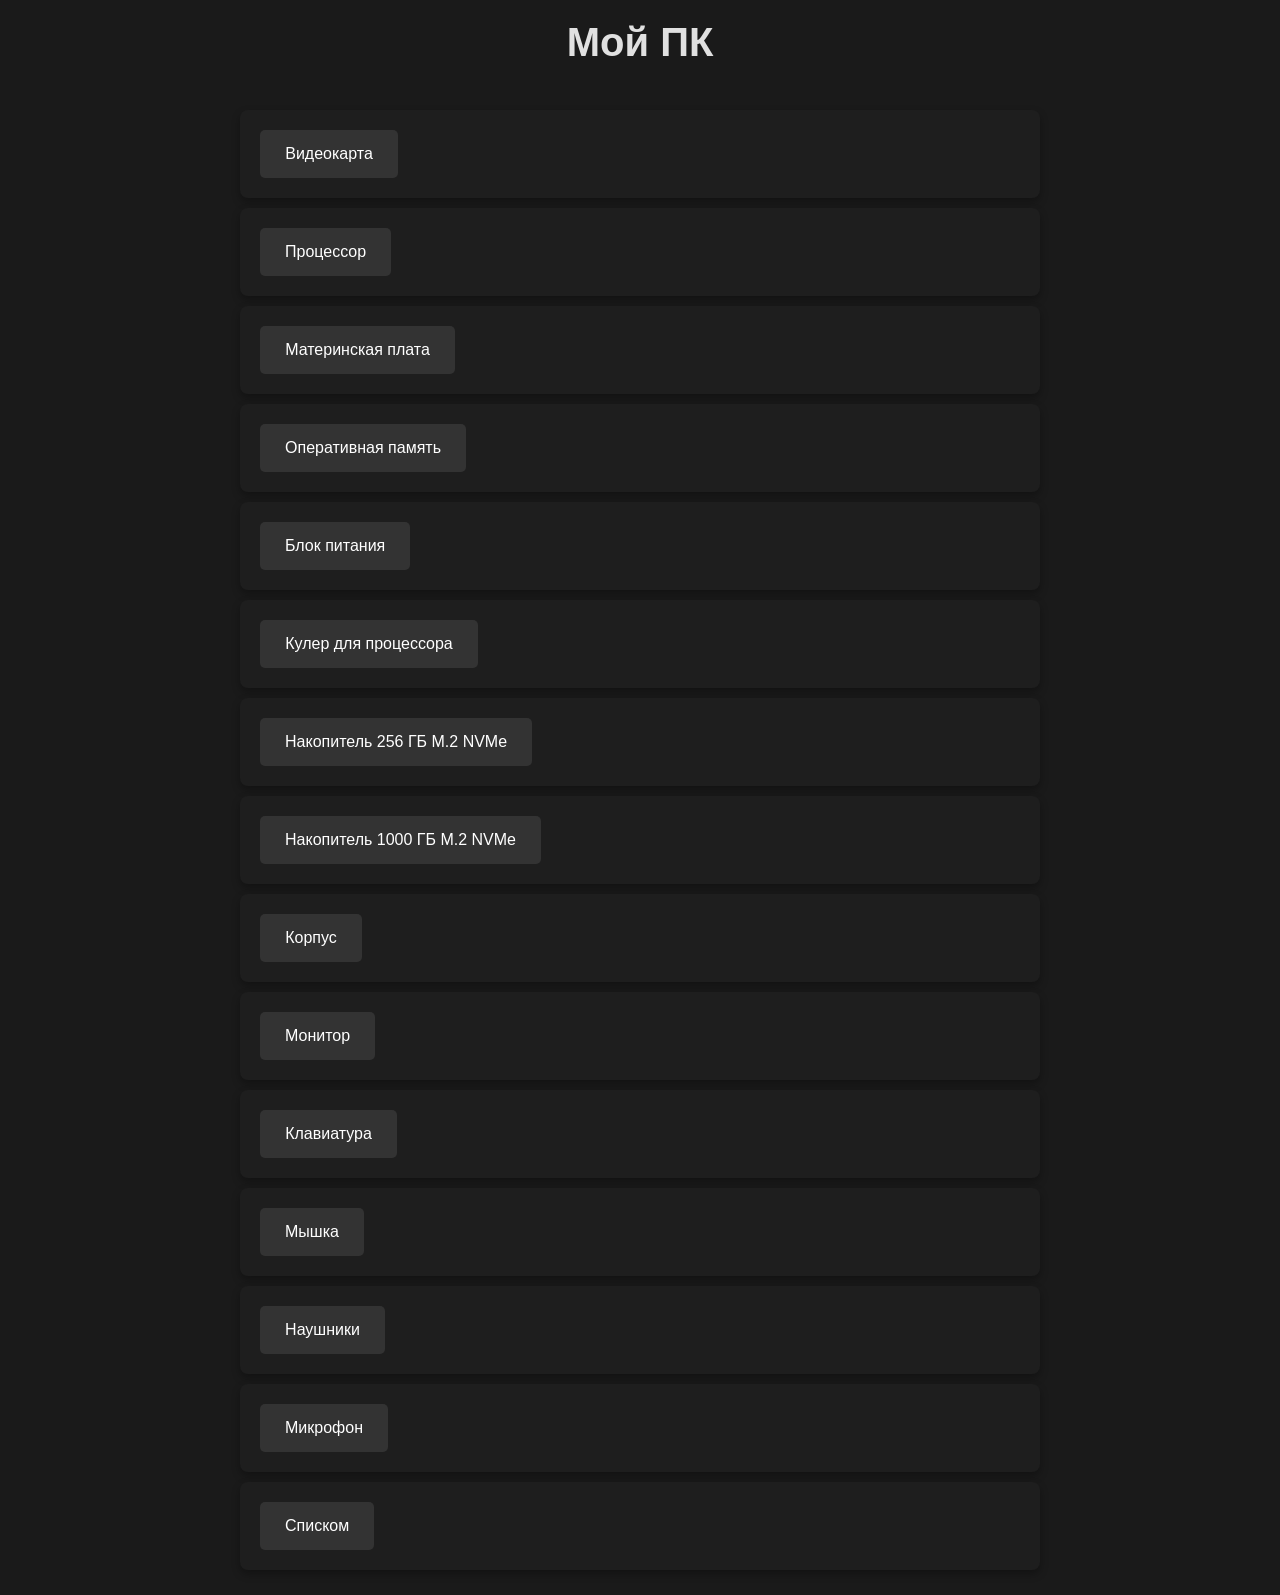
==== pc.html @ 1ee6ac9d "pc.html" ====
<!DOCTYPE html>
<html lang="ru">

<head>
    <meta charset="UTF-8">
    <meta name="viewport" content="width=device-width, initial-scale=1.0">
    <title>Мой ПК</title>
    <link rel="icon" href="img/favicon.ico" type="image/x-icon">
    <style>
        * {
            margin: 0;
            padding: 0;
            box-sizing: border-box;
        }

        body {
            background-color: #1a1a1a;
            ;
            color: #e0e0e0;
            font-family: Arial, sans-serif;
            display: flex;
            justify-content: center;
            align-items: center;
            min-height: 100vh;
            padding: 20px;
        }

        .container {
            display: flex;
            flex-direction: column;
            align-items: center;
            gap: 5px;
            max-width: 800px;
            width: 100%;
        }

        .header {
            text-align: center;
            margin-bottom: 30px;
        }

        h1 {
            font-size: 2.5rem;
            margin-bottom: 10px;
        }

        .card {
            display: flex;
            justify-content: space-between;
            align-items: center;
            width: 100%;
            gap: 30px;
            background-color: #1e1e1e;
            padding: 20px;
            border-radius: 8px;
            box-shadow: 0 4px 8px rgba(0, 0, 0, 0.3);
            /* Убираем overflow: hidden, чтобы спойлер мог отображаться ниже */
        }

        button {
            background-color: #333;
            color: white;
            border: none;
            padding: 15px 25px;
            font-size: 1rem;
            cursor: pointer;
            border-radius: 5px;
            transition: background-color 0.3s;
            white-space: nowrap;
        }

        button:hover {
            background-color: #555;
        }

        img {
            max-width: 100%;
            height: auto;
            border-radius: 8px;
            box-shadow: 0 4px 8px rgba(0, 0, 0, 0.5);
        }

        .spoiler {
            width: 100%;
            overflow: hidden;
            max-height: 0;
            transition: max-height 0.4s ease, padding 0.4s ease;
            padding: 0 20px;
            background-color: #2a2a2a;
            border-radius: 5px;
            margin-top: 0;
            /* Изначально без отступа */
            opacity: 0;
            /* Начинаем с полной прозрачности */
        }

        .spoiler.active {
            /* вместимость спойлера */
            max-height: 600px;
            padding: 20px;
            margin-top: 0px;
            /* Отступ сверху при открытии */
            opacity: 1;
            /* Полностью видимый */
        }

        .spoiler-content {
            line-height: 1.6;
        }

        .spoiler-image {
            max-width: 100%;
            height: auto;
            border-radius: 8px;
            margin: 15px 0;
            display: block;
        }

        .external-link {
            display: inline-block;
            padding: 10px 20px;
            background-color: #444;
            color: white;
            text-decoration: none;
            border-radius: 5px;
            margin-top: 10px;
            transition: background-color 0.3s;
        }

        .external-link:hover {
            background-color: #666;
        }
    </style>
</head>

<body>
    <div class="container">
        <div class="header">
            <h1>Мой ПК</h1>
            <!--  <p>TEXT</p> -->
        </div>

        <!-- 1 карточка -->
        <div class="card">
            <button class="toggle-spoiler" data-target="spoiler1">Видеокарта</button>
        </div>

        <!-- Спойлер для 1 карточки -->
        <div class="spoiler" id="spoiler1">
            <div class="spoiler-content">
                <p><strong>ZOTAC GAMING GeForce RTX 4070 Twin Edge 12 r5 (2t-D40700e10m)</strong></p>
                <img src="img/pc/zotac.jpg" alt="ZOTAC GAMING GeForce RTX 4070 Twin Edge 12 r5 (2t-D40700e10m)" style="max-width: 50%; height: auto; margin: 10px 0; border-radius: 5px;" class="spoiler-image">
                <a href="https://www.zotac.com/ru/product/graphics_card/zotac-gaming-geforce-rtx-4070-twin-edge-0" target="_blank" class="external-link">Ссылка</a>
            </div>
        </div>

        <!-- 2 карточка -->
        <div class="card">
            <button class="toggle-spoiler" data-target="spoiler2">Процессор</button>
        </div>

        <!-- Спойлер для 2 карточки -->
        <div class="spoiler" id="spoiler2">
            <div class="spoiler-content">
                <p><strong>AMD Ryzen5 5600</strong></p>
                <img src="img/pc/amd.jpg" alt="AMD Ryzen5 5600" style="max-width: 30%; height: auto; margin: 10px 0; border-radius: 5px;" class="spoiler-image">
                <a href="https://www.citilink.ru/product/processor-amd-ryzen-5-5600-am4-oem-100-000000927-1970792/" target="_blank" class="external-link">Ссылка</a>
            </div>
        </div>

        <!-- 3 карточка -->
        <div class="card">
            <button class="toggle-spoiler" data-target="spoiler3">Материнская плата</button>
        </div>

        <!-- Спойлер для 3 карточки -->
        <div class="spoiler" id="spoiler3">
            <div class="spoiler-content">
                <p><strong>Gigabyte B550M AORUS ELITE, SocketAM4, AMD B550, mATX, Ret</strong></p>
                <img src="img/pc/mother_board.png" alt="Gigabyte B550M AORUS ELITE" style="max-width: 50%; height: auto; margin: 10px 0; border-radius: 5px;" class="spoiler-image">
                <a href="https://www.gigabyte.com/Motherboard/B550M-AORUS-ELITE-rev-10-11-12" target="_blank" class="external-link">Ссылка</a>
            </div>
        </div>

        <!-- 4 карточка -->
        <div class="card">
            <button class="toggle-spoiler" data-target="spoiler4">Оперативная память</button>
        </div>

        <!-- Спойлер для 4 карточки -->
        <div class="spoiler" id="spoiler4">
            <div class="spoiler-content">
                <p><strong>Kingston Fury Kingston-DDR4-3600 2x16 ГБ (KF436C18BB/16×2)</strong></p>
                <img src="img/pc/kingston.jpg" alt="Kingston Fury Kingston-DDR4-3600" style="max-width: 50%; height: auto; margin: 10px 0; border-radius: 5px;" class="spoiler-image">
                <a href="https://www.citilink.ru/product/operativnaya-pamyat-kingston-fury-beast-black-kf436c18bb-16-ddr4-1x-16-1560752/" target="_blank" class="external-link">Ссылка</a>
            </div>
        </div>

        <!-- 5 карточка -->
        <div class="card">
            <button class="toggle-spoiler" data-target="spoiler5">Блок питания</button>
        </div>

        <!-- Спойлер для 5 карточки -->
        <div class="spoiler" id="spoiler5">
            <div class="spoiler-content">
                <p><strong>MONTECH CENTURY 550 [CENTURY 550]</strong></p>
                <img src="img/pc/power_unit.webp" alt="MONTECH CENTURY 550 [CENTURY 550]" style="max-width: 40%; height: auto; margin: 10px 0; border-radius: 5px;" class="spoiler-image">
                <a href="https://www.dns-shop.ru/product/995d23083bbaed20" target="_blank" class="external-link">Ссылка</a>
            </div>
        </div>

        <!-- 6 карточка -->
        <div class="card">
            <button class="toggle-spoiler" data-target="spoiler6">Кулер для процессора</button>
        </div>

        <!-- Спойлер для 6 карточки -->
        <div class="spoiler" id="spoiler6">
            <div class="spoiler-content">
                <p><strong>DEEPCOOL GAMMAXX 400K [LGA1700] [DP-MCH4-GMX400V2-K]</strong></p>
                <img src="img/pc/cooler.webp" alt="DEEPCOOL GAMMAXX 400K [LGA1700] [DP-MCH4-GMX400V2-K]" style="max-width: 40%; height: auto; margin: 10px 0; border-radius: 5px;" class="spoiler-image">
                <a href="https://www.dns-shop.ru/product/062d3b5b622bed20" target="_blank" class="external-link">Ссылка</a>
            </div>
        </div>

        <!-- 7 карточка -->
        <div class="card">
            <button class="toggle-spoiler" data-target="spoiler7">Накопитель 256 ГБ M.2 NVMe</button>
        </div>

        <!-- Спойлер для 7 карточки -->
        <div class="spoiler" id="spoiler7">
            <div class="spoiler-content">
                <p><strong>256 ГБ M.2 NVMe накопитель Patriot P300 [P300P256GM28]</strong></p>
                <img src="img/pc/NVMe_256.webp" alt="256 ГБ M.2 NVMe накопитель Patriot P300 [P300P256GM28]" style="max-width: 50%; height: auto; margin: 10px 0; border-radius: 5px;" class="spoiler-image">
                <a href="https://www.dns-shop.ru/product/537ef8e45c183332" target="_blank" class="external-link">Ссылка</a>
            </div>
        </div>

        <!-- 8 карточка -->
        <div class="card">
            <button class="toggle-spoiler" data-target="spoiler8">Накопитель 1000 ГБ M.2 NVMe</button>
        </div>

        <!-- Спойлер для 8 карточки -->
        <div class="spoiler" id="spoiler8">
            <div class="spoiler-content">
                <p><strong>1000 ГБ M.2 NVMe накопитель ADATA XPG GAMMIX S11 Pro [AGAMMIXS11P-1TT-C]</strong></p>
                <img src="img/pc/NVMe_1000.webp" alt="1000 ГБ M.2 NVMe накопитель ADATA XPG GAMMIX S11 Pro [AGAMMIXS11P-1TT-C]" style="max-width: 50%; height: auto; margin: 10px 0; border-radius: 5px;" class="spoiler-image">
                <a href="https://www.dns-shop.ru/product/134e19be243b1b80" target="_blank" class="external-link">Ссылка</a>
            </div>
        </div>

        <!-- 9 карточка -->
        <div class="card">
            <button class="toggle-spoiler" data-target="spoiler9">Корпус</button>
        </div>

        <!-- Спойлер для 9 карточки -->
        <div class="spoiler" id="spoiler9">
            <div class="spoiler-content">
                <p><strong>PowerCase Mistral Micro D3B ARGB V2 [CMMDB-A3-V2] черный</strong></p>
                <img src="img/pc/corpus.webp" alt="PowerCase Mistral Micro D3B ARGB V2 [CMMDB-A3-V2] черный" style="max-width: 40%; height: auto; margin: 10px 0; border-radius: 5px;" class="spoiler-image">
                <a href="https://www.dns-shop.ru/product/7e2fcf84847e8a40/" target="_blank" class="external-link">Ссылка</a>
            </div>
        </div>

        <!-- 10 карточка -->
        <div class="card">
            <button class="toggle-spoiler" data-target="spoiler10">Монитор</button>
        </div>

        <!-- Спойлер для 10 карточки -->
        <div class="spoiler" id="spoiler10">
            <div class="spoiler-content">
                <p><strong>FYHXele 24" Монитор FY24FMC-W, белый</strong></p>
                <img src="img/pc/monik.webp" alt="FYHXele 24' Монитор FY24FMC-W, белый" style="max-width: 40%; height: auto; margin: 10px 0; border-radius: 5px;" class="spoiler-image">
                <a href="https://ozon.ru/t/1WHfvVa" target="_blank" class="external-link">Ссылка</a>
            </div>
        </div>

        <!-- 11 карточка -->
        <div class="card">
            <button class="toggle-spoiler" data-target="spoiler11">Клавиатура</button>
        </div>

        <!-- Спойлер для 11 карточки -->
        <div class="spoiler" id="spoiler11">
            <div class="spoiler-content">
                <p><strong>Redragon Caraxes Pro(60%)</strong></p>
                <img src="img/pc/klava.webp" alt="Redragon Caraxes Pro(60%)" style="max-width: 70%; height: auto; margin: 10px 0; border-radius: 5px;" class="spoiler-image">
                <a href="https://redragon.ru/catalog/keyboards/10686?ysclid=mbj3zofi4n479313654" target="_blank" class="external-link">Ссылка</a>
            </div>
        </div>

        <!-- 12 карточка -->
        <div class="card">
            <button class="toggle-spoiler" data-target="spoiler12">Мышка</button>
        </div>

        <!-- Спойлер для 12 карточки -->
        <div class="spoiler" id="spoiler12">
            <div class="spoiler-content">
                <p><strong>DELUX M800DC(PAW3370)</strong></p>
                <img src="img/pc/mouse.png" alt="DELUX M800DC(PAW3370)" style="max-width: 40%; height: auto; margin: 10px 0; border-radius: 5px;" class="spoiler-image">
                <a href="https://www.deluxworld.com/en-pro-detail-M800pro.html" target="_blank" class="external-link">Ссылка</a>
            </div>
        </div>

        <!-- 13 карточка -->
        <div class="card">
            <button class="toggle-spoiler" data-target="spoiler13">Наушники</button>
        </div>

        <!-- Спойлер для 13 карточки -->
        <div class="spoiler" id="spoiler13">
            <div class="spoiler-content">
                <p><strong>Razer Barracuda X</strong></p>
                <p>Наушники беспроводные, со съемным микрофоном, Bluetooth, Радиоканал, 3.5 мм, USB Type-C, черный</p>
                <img src="img/pc/headphones.jpg" alt="Razer Barracuda X" style="max-width: 50%; height: auto; margin: 10px 0; border-radius: 5px;" class="spoiler-image">
                <a href="https://www.razer.ru/product/gameaudio/razer-barracuda-x?sku=RZ04-04430100-R3M1" target="_blank" class="external-link">Ссылка</a>
            </div>
        </div>

        <!-- 14 карточка -->
        <div class="card">
            <button class="toggle-spoiler" data-target="spoiler14">Микрофон</button>
        </div>

        <!-- Спойлер для 14 карточки -->
        <div class="spoiler" id="spoiler14">
            <div class="spoiler-content">
                <p><strong>FIFINE AmpliGame A6V</strong></p>
                <p>Конденсаторный RGB USB-микрофон</p>
                <img src="img/pc/Microphone.jpg" alt="FIFINE AmpliGame A6V" style="max-width: 40%; height: auto; margin: 10px 0; border-radius: 5px;" class="spoiler-image">
                <a href="https://fifinemicrophone.com/products/fifine-ampligame-a6v-usb-microphone" target="_blank" class="external-link">Ссылка</a>
            </div>
        </div>

        <!-- 15 карточка -->
        <div class="card">
            <button class="toggle-spoiler" data-target="spoiler15">Списком</button>
        </div>

        <!-- Спойлер для 15 карточки -->
        <div class="spoiler" id="spoiler15">
            <div class="spoiler-content">
                <p><strong>Видеокарта</strong> <a href="https://www.zotac.com/ru/product/graphics_card/zotac-gaming-geforce-rtx-4070-twin-edge-0" target="_blank" rel="noopenererferrer" style="color: #4CAF50; text-decoration: underline;">ZOTAC GAMING GeForce RTX 4070 Twin Edge</a></p>
                <p><strong>Процессор</strong> <a href="https://www.citilink.ru/product/processor-amd-ryzen-5-5600-am4-oem-100-000000927-1970792/" target="_blank" rel="noopenererferrer" style="color: #4CAF50; text-decoration: underline;">AMD Ryzen5 5600</a></p>
                <p><strong>Материнская плата</strong> <a href="https://www.gigabyte.com/Motherboard/B550M-AORUS-ELITE-rev-10-11-12" target="_blank" rel="noopenererferrer" style="color: #4CAF50; text-decoration: underline;">Gigabyte B550M AORUS ELITE</a></p>
                <p><strong>Оперативная память</strong> <a href="https://www.citilink.ru/product/operativnaya-pamyat-kingston-fury-beast-black-kf436c18bb-16-ddr4-1x-16-1560752/" target="_blank" rel="noopenererferrer" style="color: #4CAF50; text-decoration: underline;">Kingston Fury DDR4-3600 2x16 ГБ</a></p>
                <p><strong>Блок питания</strong> <a href="https://www.dns-shop.ru/product/995d23083bbaed20" target="_blank" rel="noopenererferrer" style="color: #4CAF50; text-decoration: underline;">MONTECH CENTURY 550</a></p>
                <p><strong>Кулер для процессора</strong> <a href="https://www.dns-shop.ru/product/062d3b5b622bed20" target="_blank" rel="noopenererferrer" style="color: #4CAF50; text-decoration: underline;">DEEPCOOL GAMMAXX 400K</a></p>
                <p><strong>Накопитель 1</strong> <a href="https://www.dns-shop.ru/product/537ef8e45c183332" target="_blank" rel="noopenererferrer" style="color: #4CAF50; text-decoration: underline;">256 ГБ M.2 NVMe накопитель Patriot P300</a></p>
                <p><strong>Накопитель 2</strong> <a href="https://www.dns-shop.ru/product/134e19be243b1b80" target="_blank" rel="noopenererferrer" style="color: #4CAF50; text-decoration: underline;">1000 ГБ M.2 NVMe накопитель ADATA XPG GAMMIX S11 Pro</a></p>
                <p><strong>Накопитель 3</strong> <a href="https://market.yandex.ru/card/nakopitel-ssd-western-digital-green-1-tb-25-sata-6-gbits/4362587415?showOriginalKmEmptyOffer=1&ogV=-12" target="_blank" rel="noopenererferrer" style="color: #4CAF50; text-decoration: underline;">SSD Western Digital Green 1 Тб 2.5" SATA 6 Гбит/с</a></p>
                <p><strong>Накопитель 4</strong> <a href="https://www.dns-shop.ru/product/c9fb736ee65bed20/" target="_blank" rel="noopenererferrer" style="color: #4CAF50; text-decoration: underline;">1 ТБ Жесткий диск WD Blue</a></p>
                <p><strong>Корпус</strong> <a href="PowerCase Mistral Micro D3B ARGB V2 [CMMDB-A3-V2] черный" target="_blank" rel="noopenererferrer" style="color: #4CAF50; text-decoration: underline;">PowerCase Mistral Micro D3B ARGB V2</a></p>
                <p><strong>Монитор</strong> <a href="https://ozon.ru/t/1WHfvVa" target="_blank" rel="noopenererferrer" style="color: #4CAF50; text-decoration: underline;">FYHXele 24"</a></p>
                <p><strong>Клавиатура</strong> <a href="https://redragon.ru/catalog/keyboards/10686?ysclid=mbj3zofi4n479313654" target="_blank" rel="noopenererferrer" style="color: #4CAF50; text-decoration: underline;">Redragon Caraxes Pro(60%)</a></p>
                <p><strong>Мышка</strong> <a href="https://www.deluxworld.com/en-pro-detail-M800pro.html" target="_blank" rel="noopenererferrer" style="color: #4CAF50; text-decoration: underline;">DELUX M800DC(PAW3370)</a></p>
                <p><strong>Наушники</strong> <a href="https://www.razer.ru/product/gameaudio/razer-barracuda-x?sku=RZ04-04430100-R3M1" target="_blank" rel="noopenererferrer" style="color: #4CAF50; text-decoration: underline;">Razer Barracuda X</a></p>
                <p><strong>Микрофон</strong> <a href="https://fifinemicrophone.com/products/fifine-ampligame-a6v-usb-microphone" target="_blank" rel="noopenererferrer" style="color: #4CAF50; text-decoration: underline;">FIFINE AmpliGame A6V</a></p>
            </div>
        </div>

        <!--
        !-- # карточка --
        <div class="card">
            <button class="toggle-spoiler" data-target="spoiler#">text</button>
        </div>

        !-- Спойлер для # карточки --
        <div class="spoiler" id="spoiler#">
            <div class="spoiler-content">
                <p><strong>text</strong></p>
                <img src="scr" alt="text"
                    style="max-width: 50%; height: auto; margin: 10px 0; border-radius: 5px;" class="spoiler-image">
                <a href="link" target="_blank"
                    class="external-link">Ссылка</a>
            </div>
        </div>
-->

    </div>

    <script>
        document.querySelectorAll('.toggle-spoiler').forEach(button => {
            // Сохраняем исходный текст кнопки при загрузке страницы
            const originalText = button.textContent;
            const initialWidth = button.offsetWidth + 'px';
            button.style.width = initialWidth;
            button.setAttribute('data-original-text', originalText);
        });

        document.querySelectorAll('.toggle-spoiler').forEach(button => {
            button.addEventListener('click', function () {
                const targetId = this.dataset.target;
                const spoiler = document.getElementById(targetId);
                const isActive = spoiler.classList.contains('active');

                // Сначала скрываем все спойлеры и восстанавливаем тексты всех кнопок
                document.querySelectorAll('.spoiler').forEach(s => {
                    s.classList.remove('active');
                });

                document.querySelectorAll('.toggle-spoiler').forEach(btn => {
                    const originalText = btn.getAttribute('data-original-text');
                    btn.textContent = originalText;
                });

                // Теперь открываем нужный спойлер и меняем текст текущей кнопки
                if (!isActive) {
                    spoiler.classList.add('active');
                    this.textContent = 'Скрыть';
                }
            });
        });
    </script>
</body>

</html>
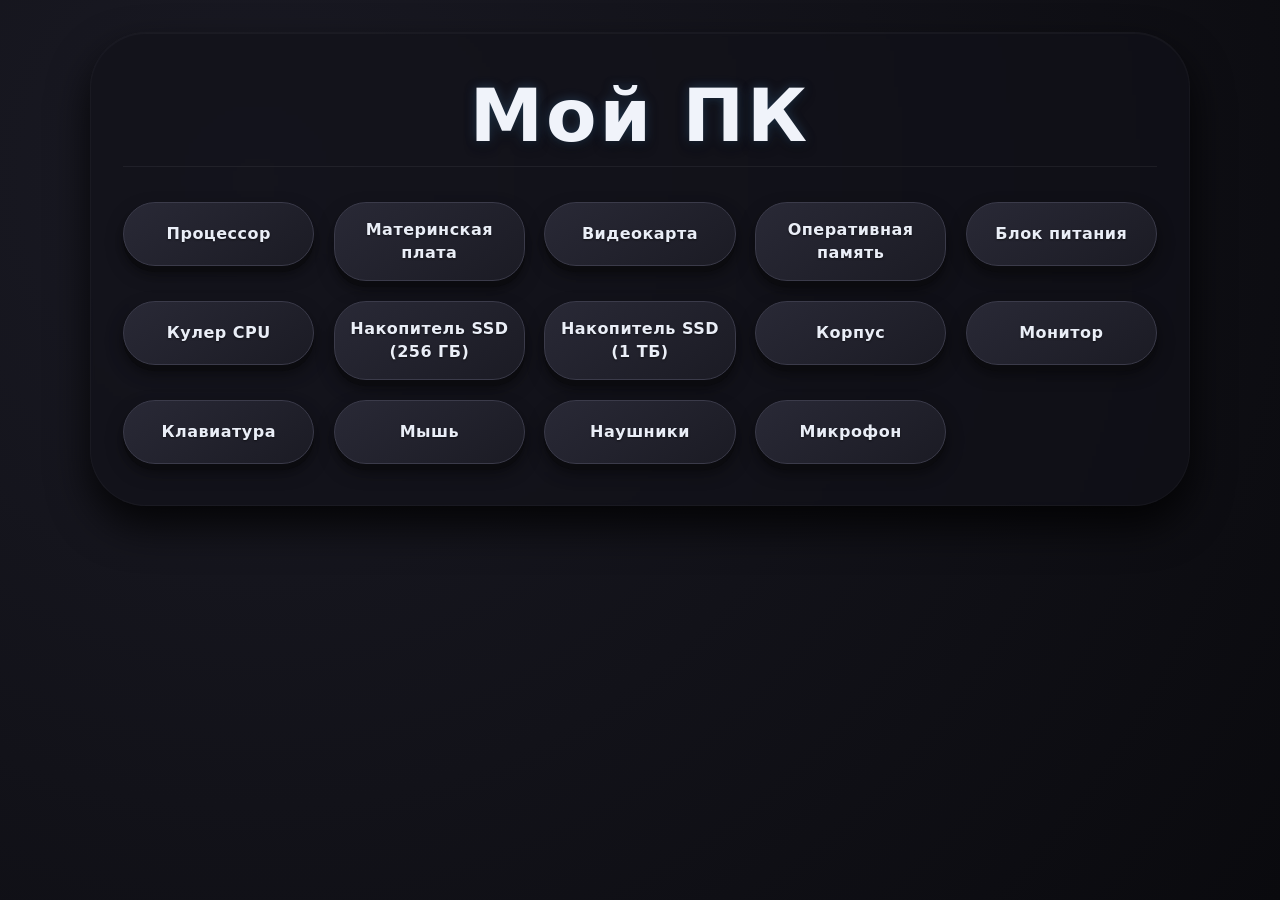
==== commit e3d25014: "Add files via upload" ====
--- a/pc.html
+++ b/pc.html
@@ -1,423 +1,375 @@
-<!DOCTYPE html>
-<html lang="ru">
-
-<head>
-    <meta charset="UTF-8">
-    <meta name="viewport" content="width=device-width, initial-scale=1.0">
-    <title>Мой ПК</title>
-    <link rel="icon" href="img/favicon.ico" type="image/x-icon">
-    <style>
-        * {
-            margin: 0;
-            padding: 0;
-            box-sizing: border-box;
-        }
-
-        body {
-            background-color: #1a1a1a;
-            ;
-            color: #e0e0e0;
-            font-family: Arial, sans-serif;
-            display: flex;
-            justify-content: center;
-            align-items: center;
-            min-height: 100vh;
-            padding: 20px;
-        }
-
-        .container {
-            display: flex;
-            flex-direction: column;
-            align-items: center;
-            gap: 5px;
-            max-width: 800px;
-            width: 100%;
-        }
-
-        .header {
-            text-align: center;
-            margin-bottom: 30px;
-        }
-
-        h1 {
-            font-size: 2.5rem;
-            margin-bottom: 10px;
-        }
-
-        .card {
-            display: flex;
-            justify-content: space-between;
-            align-items: center;
-            width: 100%;
-            gap: 30px;
-            background-color: #1e1e1e;
-            padding: 20px;
-            border-radius: 8px;
-            box-shadow: 0 4px 8px rgba(0, 0, 0, 0.3);
-            /* Убираем overflow: hidden, чтобы спойлер мог отображаться ниже */
-        }
-
-        button {
-            background-color: #333;
-            color: white;
-            border: none;
-            padding: 15px 25px;
-            font-size: 1rem;
-            cursor: pointer;
-            border-radius: 5px;
-            transition: background-color 0.3s;
-            white-space: nowrap;
-        }
-
-        button:hover {
-            background-color: #555;
-        }
-
-        img {
-            max-width: 100%;
-            height: auto;
-            border-radius: 8px;
-            box-shadow: 0 4px 8px rgba(0, 0, 0, 0.5);
-        }
-
-        .spoiler {
-            width: 100%;
-            overflow: hidden;
-            max-height: 0;
-            transition: max-height 0.4s ease, padding 0.4s ease;
-            padding: 0 20px;
-            background-color: #2a2a2a;
-            border-radius: 5px;
-            margin-top: 0;
-            /* Изначально без отступа */
-            opacity: 0;
-            /* Начинаем с полной прозрачности */
-        }
-
-        .spoiler.active {
-            /* вместимость спойлера */
-            max-height: 600px;
-            padding: 20px;
-            margin-top: 0px;
-            /* Отступ сверху при открытии */
-            opacity: 1;
-            /* Полностью видимый */
-        }
-
-        .spoiler-content {
-            line-height: 1.6;
-        }
-
-        .spoiler-image {
-            max-width: 100%;
-            height: auto;
-            border-radius: 8px;
-            margin: 15px 0;
-            display: block;
-        }
-
-        .external-link {
-            display: inline-block;
-            padding: 10px 20px;
-            background-color: #444;
-            color: white;
-            text-decoration: none;
-            border-radius: 5px;
-            margin-top: 10px;
-            transition: background-color 0.3s;
-        }
-
-        .external-link:hover {
-            background-color: #666;
-        }
-    </style>
-</head>
-
-<body>
-    <div class="container">
-        <div class="header">
-            <h1>Мой ПК</h1>
-            <!--  <p>TEXT</p> -->
-        </div>
-
-        <!-- 1 карточка -->
-        <div class="card">
-            <button class="toggle-spoiler" data-target="spoiler1">Видеокарта</button>
-        </div>
-
-        <!-- Спойлер для 1 карточки -->
-        <div class="spoiler" id="spoiler1">
-            <div class="spoiler-content">
-                <p><strong>ZOTAC GAMING GeForce RTX 4070 Twin Edge 12 r5 (2t-D40700e10m)</strong></p>
-                <img src="img/pc/zotac.jpg" alt="ZOTAC GAMING GeForce RTX 4070 Twin Edge 12 r5 (2t-D40700e10m)" style="max-width: 50%; height: auto; margin: 10px 0; border-radius: 5px;" class="spoiler-image">
-                <a href="https://www.zotac.com/ru/product/graphics_card/zotac-gaming-geforce-rtx-4070-twin-edge-0" target="_blank" class="external-link">Ссылка</a>
-            </div>
-        </div>
-
-        <!-- 2 карточка -->
-        <div class="card">
-            <button class="toggle-spoiler" data-target="spoiler2">Процессор</button>
-        </div>
-
-        <!-- Спойлер для 2 карточки -->
-        <div class="spoiler" id="spoiler2">
-            <div class="spoiler-content">
-                <p><strong>AMD Ryzen5 5600</strong></p>
-                <img src="img/pc/amd.jpg" alt="AMD Ryzen5 5600" style="max-width: 30%; height: auto; margin: 10px 0; border-radius: 5px;" class="spoiler-image">
-                <a href="https://www.citilink.ru/product/processor-amd-ryzen-5-5600-am4-oem-100-000000927-1970792/" target="_blank" class="external-link">Ссылка</a>
-            </div>
-        </div>
-
-        <!-- 3 карточка -->
-        <div class="card">
-            <button class="toggle-spoiler" data-target="spoiler3">Материнская плата</button>
-        </div>
-
-        <!-- Спойлер для 3 карточки -->
-        <div class="spoiler" id="spoiler3">
-            <div class="spoiler-content">
-                <p><strong>Gigabyte B550M AORUS ELITE, SocketAM4, AMD B550, mATX, Ret</strong></p>
-                <img src="img/pc/mother_board.png" alt="Gigabyte B550M AORUS ELITE" style="max-width: 50%; height: auto; margin: 10px 0; border-radius: 5px;" class="spoiler-image">
-                <a href="https://www.gigabyte.com/Motherboard/B550M-AORUS-ELITE-rev-10-11-12" target="_blank" class="external-link">Ссылка</a>
-            </div>
-        </div>
-
-        <!-- 4 карточка -->
-        <div class="card">
-            <button class="toggle-spoiler" data-target="spoiler4">Оперативная память</button>
-        </div>
-
-        <!-- Спойлер для 4 карточки -->
-        <div class="spoiler" id="spoiler4">
-            <div class="spoiler-content">
-                <p><strong>Kingston Fury Kingston-DDR4-3600 2x16 ГБ (KF436C18BB/16×2)</strong></p>
-                <img src="img/pc/kingston.jpg" alt="Kingston Fury Kingston-DDR4-3600" style="max-width: 50%; height: auto; margin: 10px 0; border-radius: 5px;" class="spoiler-image">
-                <a href="https://www.citilink.ru/product/operativnaya-pamyat-kingston-fury-beast-black-kf436c18bb-16-ddr4-1x-16-1560752/" target="_blank" class="external-link">Ссылка</a>
-            </div>
-        </div>
-
-        <!-- 5 карточка -->
-        <div class="card">
-            <button class="toggle-spoiler" data-target="spoiler5">Блок питания</button>
-        </div>
-
-        <!-- Спойлер для 5 карточки -->
-        <div class="spoiler" id="spoiler5">
-            <div class="spoiler-content">
-                <p><strong>MONTECH CENTURY 550 [CENTURY 550]</strong></p>
-                <img src="img/pc/power_unit.webp" alt="MONTECH CENTURY 550 [CENTURY 550]" style="max-width: 40%; height: auto; margin: 10px 0; border-radius: 5px;" class="spoiler-image">
-                <a href="https://www.dns-shop.ru/product/995d23083bbaed20" target="_blank" class="external-link">Ссылка</a>
-            </div>
-        </div>
-
-        <!-- 6 карточка -->
-        <div class="card">
-            <button class="toggle-spoiler" data-target="spoiler6">Кулер для процессора</button>
-        </div>
-
-        <!-- Спойлер для 6 карточки -->
-        <div class="spoiler" id="spoiler6">
-            <div class="spoiler-content">
-                <p><strong>DEEPCOOL GAMMAXX 400K [LGA1700] [DP-MCH4-GMX400V2-K]</strong></p>
-                <img src="img/pc/cooler.webp" alt="DEEPCOOL GAMMAXX 400K [LGA1700] [DP-MCH4-GMX400V2-K]" style="max-width: 40%; height: auto; margin: 10px 0; border-radius: 5px;" class="spoiler-image">
-                <a href="https://www.dns-shop.ru/product/062d3b5b622bed20" target="_blank" class="external-link">Ссылка</a>
-            </div>
-        </div>
-
-        <!-- 7 карточка -->
-        <div class="card">
-            <button class="toggle-spoiler" data-target="spoiler7">Накопитель 256 ГБ M.2 NVMe</button>
-        </div>
-
-        <!-- Спойлер для 7 карточки -->
-        <div class="spoiler" id="spoiler7">
-            <div class="spoiler-content">
-                <p><strong>256 ГБ M.2 NVMe накопитель Patriot P300 [P300P256GM28]</strong></p>
-                <img src="img/pc/NVMe_256.webp" alt="256 ГБ M.2 NVMe накопитель Patriot P300 [P300P256GM28]" style="max-width: 50%; height: auto; margin: 10px 0; border-radius: 5px;" class="spoiler-image">
-                <a href="https://www.dns-shop.ru/product/537ef8e45c183332" target="_blank" class="external-link">Ссылка</a>
-            </div>
-        </div>
-
-        <!-- 8 карточка -->
-        <div class="card">
-            <button class="toggle-spoiler" data-target="spoiler8">Накопитель 1000 ГБ M.2 NVMe</button>
-        </div>
-
-        <!-- Спойлер для 8 карточки -->
-        <div class="spoiler" id="spoiler8">
-            <div class="spoiler-content">
-                <p><strong>1000 ГБ M.2 NVMe накопитель ADATA XPG GAMMIX S11 Pro [AGAMMIXS11P-1TT-C]</strong></p>
-                <img src="img/pc/NVMe_1000.webp" alt="1000 ГБ M.2 NVMe накопитель ADATA XPG GAMMIX S11 Pro [AGAMMIXS11P-1TT-C]" style="max-width: 50%; height: auto; margin: 10px 0; border-radius: 5px;" class="spoiler-image">
-                <a href="https://www.dns-shop.ru/product/134e19be243b1b80" target="_blank" class="external-link">Ссылка</a>
-            </div>
-        </div>
-
-        <!-- 9 карточка -->
-        <div class="card">
-            <button class="toggle-spoiler" data-target="spoiler9">Корпус</button>
-        </div>
-
-        <!-- Спойлер для 9 карточки -->
-        <div class="spoiler" id="spoiler9">
-            <div class="spoiler-content">
-                <p><strong>PowerCase Mistral Micro D3B ARGB V2 [CMMDB-A3-V2] черный</strong></p>
-                <img src="img/pc/corpus.webp" alt="PowerCase Mistral Micro D3B ARGB V2 [CMMDB-A3-V2] черный" style="max-width: 40%; height: auto; margin: 10px 0; border-radius: 5px;" class="spoiler-image">
-                <a href="https://www.dns-shop.ru/product/7e2fcf84847e8a40/" target="_blank" class="external-link">Ссылка</a>
-            </div>
-        </div>
-
-        <!-- 10 карточка -->
-        <div class="card">
-            <button class="toggle-spoiler" data-target="spoiler10">Монитор</button>
-        </div>
-
-        <!-- Спойлер для 10 карточки -->
-        <div class="spoiler" id="spoiler10">
-            <div class="spoiler-content">
-                <p><strong>FYHXele 24" Монитор FY24FMC-W, белый</strong></p>
-                <img src="img/pc/monik.webp" alt="FYHXele 24' Монитор FY24FMC-W, белый" style="max-width: 40%; height: auto; margin: 10px 0; border-radius: 5px;" class="spoiler-image">
-                <a href="https://ozon.ru/t/1WHfvVa" target="_blank" class="external-link">Ссылка</a>
-            </div>
-        </div>
-
-        <!-- 11 карточка -->
-        <div class="card">
-            <button class="toggle-spoiler" data-target="spoiler11">Клавиатура</button>
-        </div>
-
-        <!-- Спойлер для 11 карточки -->
-        <div class="spoiler" id="spoiler11">
-            <div class="spoiler-content">
-                <p><strong>Redragon Caraxes Pro(60%)</strong></p>
-                <img src="img/pc/klava.webp" alt="Redragon Caraxes Pro(60%)" style="max-width: 70%; height: auto; margin: 10px 0; border-radius: 5px;" class="spoiler-image">
-                <a href="https://redragon.ru/catalog/keyboards/10686?ysclid=mbj3zofi4n479313654" target="_blank" class="external-link">Ссылка</a>
-            </div>
-        </div>
-
-        <!-- 12 карточка -->
-        <div class="card">
-            <button class="toggle-spoiler" data-target="spoiler12">Мышка</button>
-        </div>
-
-        <!-- Спойлер для 12 карточки -->
-        <div class="spoiler" id="spoiler12">
-            <div class="spoiler-content">
-                <p><strong>DELUX M800DC(PAW3370)</strong></p>
-                <img src="img/pc/mouse.png" alt="DELUX M800DC(PAW3370)" style="max-width: 40%; height: auto; margin: 10px 0; border-radius: 5px;" class="spoiler-image">
-                <a href="https://www.deluxworld.com/en-pro-detail-M800pro.html" target="_blank" class="external-link">Ссылка</a>
-            </div>
-        </div>
-
-        <!-- 13 карточка -->
-        <div class="card">
-            <button class="toggle-spoiler" data-target="spoiler13">Наушники</button>
-        </div>
-
-        <!-- Спойлер для 13 карточки -->
-        <div class="spoiler" id="spoiler13">
-            <div class="spoiler-content">
-                <p><strong>Razer Barracuda X</strong></p>
-                <p>Наушники беспроводные, со съемным микрофоном, Bluetooth, Радиоканал, 3.5 мм, USB Type-C, черный</p>
-                <img src="img/pc/headphones.jpg" alt="Razer Barracuda X" style="max-width: 50%; height: auto; margin: 10px 0; border-radius: 5px;" class="spoiler-image">
-                <a href="https://www.razer.ru/product/gameaudio/razer-barracuda-x?sku=RZ04-04430100-R3M1" target="_blank" class="external-link">Ссылка</a>
-            </div>
-        </div>
-
-        <!-- 14 карточка -->
-        <div class="card">
-            <button class="toggle-spoiler" data-target="spoiler14">Микрофон</button>
-        </div>
-
-        <!-- Спойлер для 14 карточки -->
-        <div class="spoiler" id="spoiler14">
-            <div class="spoiler-content">
-                <p><strong>FIFINE AmpliGame A6V</strong></p>
-                <p>Конденсаторный RGB USB-микрофон</p>
-                <img src="img/pc/Microphone.jpg" alt="FIFINE AmpliGame A6V" style="max-width: 40%; height: auto; margin: 10px 0; border-radius: 5px;" class="spoiler-image">
-                <a href="https://fifinemicrophone.com/products/fifine-ampligame-a6v-usb-microphone" target="_blank" class="external-link">Ссылка</a>
-            </div>
-        </div>
-
-        <!-- 15 карточка -->
-        <div class="card">
-            <button class="toggle-spoiler" data-target="spoiler15">Списком</button>
-        </div>
-
-        <!-- Спойлер для 15 карточки -->
-        <div class="spoiler" id="spoiler15">
-            <div class="spoiler-content">
-                <p><strong>Видеокарта</strong> <a href="https://www.zotac.com/ru/product/graphics_card/zotac-gaming-geforce-rtx-4070-twin-edge-0" target="_blank" rel="noopenererferrer" style="color: #4CAF50; text-decoration: underline;">ZOTAC GAMING GeForce RTX 4070 Twin Edge</a></p>
-                <p><strong>Процессор</strong> <a href="https://www.citilink.ru/product/processor-amd-ryzen-5-5600-am4-oem-100-000000927-1970792/" target="_blank" rel="noopenererferrer" style="color: #4CAF50; text-decoration: underline;">AMD Ryzen5 5600</a></p>
-                <p><strong>Материнская плата</strong> <a href="https://www.gigabyte.com/Motherboard/B550M-AORUS-ELITE-rev-10-11-12" target="_blank" rel="noopenererferrer" style="color: #4CAF50; text-decoration: underline;">Gigabyte B550M AORUS ELITE</a></p>
-                <p><strong>Оперативная память</strong> <a href="https://www.citilink.ru/product/operativnaya-pamyat-kingston-fury-beast-black-kf436c18bb-16-ddr4-1x-16-1560752/" target="_blank" rel="noopenererferrer" style="color: #4CAF50; text-decoration: underline;">Kingston Fury DDR4-3600 2x16 ГБ</a></p>
-                <p><strong>Блок питания</strong> <a href="https://www.dns-shop.ru/product/995d23083bbaed20" target="_blank" rel="noopenererferrer" style="color: #4CAF50; text-decoration: underline;">MONTECH CENTURY 550</a></p>
-                <p><strong>Кулер для процессора</strong> <a href="https://www.dns-shop.ru/product/062d3b5b622bed20" target="_blank" rel="noopenererferrer" style="color: #4CAF50; text-decoration: underline;">DEEPCOOL GAMMAXX 400K</a></p>
-                <p><strong>Накопитель 1</strong> <a href="https://www.dns-shop.ru/product/537ef8e45c183332" target="_blank" rel="noopenererferrer" style="color: #4CAF50; text-decoration: underline;">256 ГБ M.2 NVMe накопитель Patriot P300</a></p>
-                <p><strong>Накопитель 2</strong> <a href="https://www.dns-shop.ru/product/134e19be243b1b80" target="_blank" rel="noopenererferrer" style="color: #4CAF50; text-decoration: underline;">1000 ГБ M.2 NVMe накопитель ADATA XPG GAMMIX S11 Pro</a></p>
-                <p><strong>Накопитель 3</strong> <a href="https://market.yandex.ru/card/nakopitel-ssd-western-digital-green-1-tb-25-sata-6-gbits/4362587415?showOriginalKmEmptyOffer=1&ogV=-12" target="_blank" rel="noopenererferrer" style="color: #4CAF50; text-decoration: underline;">SSD Western Digital Green 1 Тб 2.5" SATA 6 Гбит/с</a></p>
-                <p><strong>Накопитель 4</strong> <a href="https://www.dns-shop.ru/product/c9fb736ee65bed20/" target="_blank" rel="noopenererferrer" style="color: #4CAF50; text-decoration: underline;">1 ТБ Жесткий диск WD Blue</a></p>
-                <p><strong>Корпус</strong> <a href="PowerCase Mistral Micro D3B ARGB V2 [CMMDB-A3-V2] черный" target="_blank" rel="noopenererferrer" style="color: #4CAF50; text-decoration: underline;">PowerCase Mistral Micro D3B ARGB V2</a></p>
-                <p><strong>Монитор</strong> <a href="https://ozon.ru/t/1WHfvVa" target="_blank" rel="noopenererferrer" style="color: #4CAF50; text-decoration: underline;">FYHXele 24"</a></p>
-                <p><strong>Клавиатура</strong> <a href="https://redragon.ru/catalog/keyboards/10686?ysclid=mbj3zofi4n479313654" target="_blank" rel="noopenererferrer" style="color: #4CAF50; text-decoration: underline;">Redragon Caraxes Pro(60%)</a></p>
-                <p><strong>Мышка</strong> <a href="https://www.deluxworld.com/en-pro-detail-M800pro.html" target="_blank" rel="noopenererferrer" style="color: #4CAF50; text-decoration: underline;">DELUX M800DC(PAW3370)</a></p>
-                <p><strong>Наушники</strong> <a href="https://www.razer.ru/product/gameaudio/razer-barracuda-x?sku=RZ04-04430100-R3M1" target="_blank" rel="noopenererferrer" style="color: #4CAF50; text-decoration: underline;">Razer Barracuda X</a></p>
-                <p><strong>Микрофон</strong> <a href="https://fifinemicrophone.com/products/fifine-ampligame-a6v-usb-microphone" target="_blank" rel="noopenererferrer" style="color: #4CAF50; text-decoration: underline;">FIFINE AmpliGame A6V</a></p>
-            </div>
-        </div>
-
-        <!--
-        !-- # карточка --
-        <div class="card">
-            <button class="toggle-spoiler" data-target="spoiler#">text</button>
-        </div>
-
-        !-- Спойлер для # карточки --
-        <div class="spoiler" id="spoiler#">
-            <div class="spoiler-content">
-                <p><strong>text</strong></p>
-                <img src="scr" alt="text"
-                    style="max-width: 50%; height: auto; margin: 10px 0; border-radius: 5px;" class="spoiler-image">
-                <a href="link" target="_blank"
-                    class="external-link">Ссылка</a>
-            </div>
-        </div>
--->
-
-    </div>
-
-    <script>
-        document.querySelectorAll('.toggle-spoiler').forEach(button => {
-            // Сохраняем исходный текст кнопки при загрузке страницы
-            const originalText = button.textContent;
-            const initialWidth = button.offsetWidth + 'px';
-            button.style.width = initialWidth;
-            button.setAttribute('data-original-text', originalText);
-        });
-
-        document.querySelectorAll('.toggle-spoiler').forEach(button => {
-            button.addEventListener('click', function () {
-                const targetId = this.dataset.target;
-                const spoiler = document.getElementById(targetId);
-                const isActive = spoiler.classList.contains('active');
-
-                // Сначала скрываем все спойлеры и восстанавливаем тексты всех кнопок
-                document.querySelectorAll('.spoiler').forEach(s => {
-                    s.classList.remove('active');
-                });
-
-                document.querySelectorAll('.toggle-spoiler').forEach(btn => {
-                    const originalText = btn.getAttribute('data-original-text');
-                    btn.textContent = originalText;
-                });
-
-                // Теперь открываем нужный спойлер и меняем текст текущей кнопки
-                if (!isActive) {
-                    spoiler.classList.add('active');
-                    this.textContent = 'Скрыть';
-                }
-            });
-        });
-    </script>
-</body>
-
-</html>
+<!DOCTYPE html>
+<html lang="ru">
+<head>
+    <meta charset="UTF-8" />
+    <meta name="viewport" content="width=device-width, initial-scale=1.0, maximum-scale=1.5, user-scalable=yes" />
+    <title>Мой ПК</title>
+    <link rel="icon" href="img/favicon.ico" type="image/x-icon">
+    <style>
+        * {
+            margin: 0;
+            padding: 0;
+            box-sizing: border-box;
+            font-family: system-ui, -apple-system, 'Segoe UI', Roboto, 'Helvetica Neue', sans-serif;
+        }
+
+        body {
+            min-height: 100vh;
+            background: #0e0e12;
+            background-image: radial-gradient(circle at 20% 20%, #1a1a24 0%, #0a0a0e 100%);
+            display: flex;
+            justify-content: center;
+            align-items: flex-start;
+            padding: 2rem 1rem;
+        }
+
+        .site-wrapper {
+            max-width: 1100px;
+            width: 100%;
+            background: rgba(18, 18, 26, 0.65);
+            backdrop-filter: blur(2px);
+            -webkit-backdrop-filter: blur(2px);
+            border-radius: 3.5rem;
+            padding: 2.5rem 2rem;
+            box-shadow: 0 20px 40px rgba(0, 0, 0, 0.8), inset 0 1px 1px rgba(255, 255, 255, 0.04);
+            border: 1px solid rgba(255, 255, 255, 0.03);
+        }
+
+        .main-title {
+            text-align: center;
+            font-size: clamp(2.6rem, 12vw, 4.6rem);
+            font-weight: 700;
+            letter-spacing: 0.04em;
+            color: #f0f3fa;
+            text-shadow: 0 0 12px rgba(100, 180, 255, 0.25), 0 4px 12px rgba(0, 0, 0, 0.6);
+            margin-bottom: 2.2rem;
+            padding-bottom: 0.5rem;
+            border-bottom: 1px solid rgba(255, 255, 255, 0.06);
+            word-break: break-word;
+        }
+
+        .buttons-grid {
+            display: grid;
+            grid-template-columns: repeat(auto-fill, minmax(200px, 1fr));
+            gap: 1.2rem;
+            justify-content: center;
+        }
+
+        .button-card {
+            display: flex;
+            flex-direction: column;
+            width: 100%;
+        }
+
+        .accordion-btn {
+            width: 100%;
+            padding: 1rem 0.8rem;
+            background: #21212b;
+            border: 1px solid #3b3b4a;
+            border-radius: 2rem;
+            color: #eaeef7;
+            font-size: 1rem;
+            font-weight: 550;
+            letter-spacing: 0.03em;
+            text-align: center;
+            cursor: pointer;
+            transition: all 0.2s ease;
+            box-shadow: 0 6px 0 #0b0b0f, 0 8px 16px rgba(0, 0, 0, 0.5);
+            backdrop-filter: blur(2px);
+            background: linear-gradient(145deg, #292936, #1b1b24);
+            text-shadow: 0 1px 2px rgba(0, 0, 0, 0.5);
+            line-height: 1.4;
+            word-break: break-word;
+            min-height: 64px;
+            display: flex;
+            justify-content: center;
+            align-items: center;
+        }
+
+        .accordion-btn:hover {
+            background: #323244;
+            border-color: #5f5f7a;
+            transform: scale(1.02);
+            box-shadow: 0 6px 0 #0b0b0f, 0 10px 20px rgba(0, 0, 0, 0.7);
+        }
+
+        .accordion-btn:active {
+            transform: translateY(3px);
+            box-shadow: 0 3px 0 #0b0b0f;
+        }
+
+        .spoiler-panel {
+            max-height: 0;
+            overflow: hidden;
+            transition: max-height 0.45s cubic-bezier(0.33, 1, 0.68, 1), opacity 0.3s ease, margin 0.3s ease;
+            opacity: 0;
+            margin-top: 0;
+            background: rgba(14, 14, 20, 0.7);
+            backdrop-filter: blur(4px);
+            -webkit-backdrop-filter: blur(4px);
+            border-radius: 0 0 1.8rem 1.8rem;
+            border-left: 1px solid rgba(255, 255, 255, 0.03);
+            border-right: 1px solid rgba(255, 255, 255, 0.03);
+            border-bottom: 1px solid rgba(255, 255, 255, 0.03);
+            box-shadow: inset 0 8px 12px rgba(0, 0, 0, 0.4);
+            width: 100%;
+            pointer-events: none;
+        }
+
+        .spoiler-panel.active {
+            max-height: 800px;
+            opacity: 1;
+            margin-top: 0.6rem;
+            padding: 0.8rem 0.8rem 1.2rem;
+            pointer-events: auto;
+            transition: max-height 0.5s cubic-bezier(0.33, 1, 0.68, 1), opacity 0.3s ease, margin 0.3s ease;
+        }
+
+        .spoiler-content {
+            display: flex;
+            flex-direction: column;
+            align-items: center;
+            gap: 0.6rem;
+            width: 100%;
+        }
+
+        /* описание над картинкой */
+        .spoiler-description {
+            color: #c8d6f0;
+            font-size: 0.95rem;
+            font-weight: 450;
+            text-align: center;
+            letter-spacing: 0.02em;
+            padding: 0.2rem 0.4rem;
+            border-bottom: 1px solid rgba(255, 255, 255, 0.06);
+            width: 100%;
+            word-break: break-word;
+            line-height: 1.4;
+        }
+
+        .spoiler-content .img-wrapper {
+            width: 100%;
+            display: flex;
+            justify-content: center;
+            transition: all 0.25s ease;
+            cursor: zoom-in;
+        }
+
+        .spoiler-content .img-wrapper.expanded {
+            cursor: zoom-out;
+        }
+
+        .spoiler-content img {
+            width: 100%;
+            max-width: 220px;
+            height: auto;
+            aspect-ratio: 1 / 1;
+            object-fit: cover;
+            border-radius: 1.4rem;
+            border: 1px solid #3d3d52;
+            box-shadow: 0 8px 18px rgba(0, 0, 0, 0.7);
+            background: #14141c;
+            transition: all 0.25s ease;
+            display: block;
+        }
+
+        /* увеличенное состояние картинки (full size) */
+        .spoiler-content .img-wrapper.expanded img {
+            max-width: 100%;
+            width: 100%;
+            aspect-ratio: auto;
+            height: auto;
+            max-height: 70vh;
+            object-fit: contain;
+            border-radius: 1.2rem;
+            box-shadow: 0 0 30px rgba(80, 140, 255, 0.25);
+        }
+
+        .spoiler-content a {
+            color: #b4caf0;
+            font-size: 0.95rem;
+            font-weight: 450;
+            letter-spacing: 0.02em;
+            text-decoration: none;
+            border-bottom: 1px dashed rgba(180, 202, 240, 0.3);
+            padding: 0.25rem 0.4rem;
+            transition: 0.2s;
+            word-break: break-word;
+            text-align: center;
+            width: 100%;
+        }
+
+        .spoiler-content a:hover {
+            color: #d6e5ff;
+            border-bottom: 1px solid #8ab3ff;
+            text-shadow: 0 0 6px rgba(100, 170, 255, 0.3);
+        }
+
+        @media (max-width: 480px) {
+            .site-wrapper {
+                padding: 1.5rem 0.8rem;
+                border-radius: 2.2rem;
+            }
+            .buttons-grid {
+                grid-template-columns: 1fr 1fr;
+                gap: 0.9rem;
+            }
+            .accordion-btn {
+                font-size: 0.9rem;
+                padding: 0.8rem 0.4rem;
+                min-height: 56px;
+                border-radius: 1.8rem;
+            }
+            .spoiler-content img {
+                max-width: 150px;
+            }
+            .spoiler-content .img-wrapper.expanded img {
+                max-width: 100%;
+            }
+        }
+
+        @media (max-width: 380px) {
+            .buttons-grid {
+                grid-template-columns: 1fr;
+                gap: 0.9rem;
+            }
+        }
+
+        @media (min-width: 1100px) {
+            .buttons-grid {
+                grid-template-columns: repeat(5, 1fr);
+            }
+        }
+
+        .spoiler-panel:not(.active) .spoiler-content {
+            pointer-events: none;
+        }
+    </style>
+</head>
+<body>
+    <div class="site-wrapper">
+        <h1 class="main-title">Мой ПК</h1>
+        <div class="buttons-grid" id="buttonGrid"></div>
+    </div>
+
+    <script>
+        (function() {
+            const items = [
+                { label: "Процессор", img: "img/pc/amd.jpg", description: "AMD Ryzen 5 5600 (AM4, 6 ядер, 12 потоков, 3.5 ГГц)", linkText: "AMD Ryzen5 5600", linkUrl: "https://www.citilink.ru/product/processor-amd-ryzen-5-5600-am4-oem-100-000000927-1970792/" },
+                { label: "Материнская плата", img: "img/pc/mother_board.png", description: "Gigabyte B550M AORUS ELITE (AM4, AMD B550, mATX)", linkText: "Gigabyte B550M AORUS ELITE", linkUrl: "https://www.gigabyte.com/Motherboard/B550M-AORUS-ELITE-rev-10-11-12" },
+                { label: "Видеокарта", img: "img/pc/zotac.jpg", description: "ZOTAC GAMING GeForce RTX 4070 Twin Edge 12 ГБ", linkText: "ZOTAC GAMING RTX 4070 Twin Edge", linkUrl: "https://www.zotac.com/ru/product/graphics_card/zotac-gaming-geforce-rtx-4070-twin-edge-0" },
+                { label: "Оперативная память", img: "img/pc/kingston.jpg", description: "Kingston Fury DDR4-3600 32 ГБ (2×16)", linkText: "Kingston Fury DDR4-3600 2x16", linkUrl: "https://www.citilink.ru/product/operativnaya-pamyat-kingston-fury-beast-black-kf436c18bb-16-ddr4-1x-16-1560752/" },
+                { label: "Блок питания", img: "img/pc/power_unit.webp", description: "MONTECH CENTURY 550, 550 Вт, 80+ Bronze", linkText: "MONTECH CENTURY 550", linkUrl: "https://www.dns-shop.ru/product/995d23083bbaed20" },
+                { label: "Кулер CPU", img: "img/pc/cooler.webp", description: "DEEPCOOL GAMMAXX 400K (LGA1700, 120 мм)", linkText: "DEEPCOOL GAMMAXX 400K", linkUrl: "https://www.dns-shop.ru/product/062d3b5b622bed20" },
+                { label: "Накопитель SSD (256 ГБ)", img: "img/pc/NVMe_256.webp", description: "256 ГБ M.2 NVMe Patriot P300", linkText: "Patriot P300 256 ГБ", linkUrl: "https://www.dns-shop.ru/product/537ef8e45c183332" },
+                { label: "Накопитель SSD (1 ТБ)", img: "img/pc/NVMe_1000.webp", description: "1000 ГБ M.2 NVMe ADATA XPG GAMMIX S11 Pro", linkText: "ADATA XPG GAMMIX S11 Pro 1ТБ", linkUrl: "https://www.dns-shop.ru/product/134e19be243b1b80" },
+                { label: "Корпус", img: "img/pc/corpus.webp", description: "PowerCase Mistral Micro D3B ARGB V2 (черный)", linkText: "PowerCase Mistral Micro D3B", linkUrl: "https://www.dns-shop.ru/product/7e2fcf84847e8a40/" },
+                { label: "Монитор", img: "img/pc/monik2.webp", description: "MSI MAG 275QF E21, 27\", IPS, 165 Гц", linkText: "MSI MAG 275QF E21", linkUrl: "https://ru.msi.com/Monitor/MAG-275QF-E21/Overview" },
+                { label: "Клавиатура", img: "img/pc/klava.webp", description: "Redragon Caraxes Pro (60%, механическая)", linkText: "Redragon Caraxes Pro", linkUrl: "https://redragon.ru/catalog/keyboards/10686?ysclid=mbj3zofi4n479313654" },
+                { label: "Мышь", img: "img/pc/mouse.png", description: "DELUX M800DC (PAW3370, игровая)", linkText: "DELUX M800DC", linkUrl: "https://www.deluxworld.com/en-pro-detail-M800pro.html" },
+                { label: "Наушники", img: "img/pc/headphones.jpg", description: "Razer Barracuda X (беспроводные, 7.1)", linkText: "Razer Barracuda X", linkUrl: "https://www.razer.ru/product/gameaudio/razer-barracuda-x?sku=RZ04-04430100-R3M1" },
+                { label: "Микрофон", img: "img/pc/Microphone.jpg", description: "FIFINE AmpliGame A6V (USB, кардиоидный)", linkText: "FIFINE AmpliGame A6V", linkUrl: "https://fifinemicrophone.com/products/fifine-ampligame-a6v-usb-microphone" }
+            ];
+
+            const grid = document.getElementById('buttonGrid');
+            if (!grid) return;
+
+            function createCard(item, index) {
+                const card = document.createElement('div');
+                card.className = 'button-card';
+
+                const btn = document.createElement('button');
+                btn.className = 'accordion-btn';
+                btn.textContent = item.label;
+                btn.setAttribute('aria-expanded', 'false');
+                btn.dataset.index = index;
+
+                const panel = document.createElement('div');
+                panel.className = 'spoiler-panel';
+                panel.id = `spoiler-${index}`;
+
+                const content = document.createElement('div');
+                content.className = 'spoiler-content';
+
+                // --- ОПИСАНИЕ (текст над картинкой) ---
+                const desc = document.createElement('div');
+                desc.className = 'spoiler-description';
+                desc.textContent = item.description || item.label;
+
+                // --- ОБЕРТКА ДЛЯ КАРТИНКИ (чтобы управлять увеличением) ---
+                const wrapper = document.createElement('div');
+                wrapper.className = 'img-wrapper';
+
+                const img = document.createElement('img');
+                img.src = item.img;
+                img.alt = item.label;
+                img.loading = 'lazy';
+                img.style.backgroundColor = '#1e1e2a';
+
+                wrapper.appendChild(img);
+
+                // --- ССЫЛКА ---
+                const link = document.createElement('a');
+                link.href = item.linkUrl;
+                link.textContent = item.linkText;
+                link.target = '_blank';
+                link.rel = 'noopener noreferrer';
+
+                // Собираем контент: описание, картинка, ссылка
+                content.appendChild(desc);
+                content.appendChild(wrapper);
+                content.appendChild(link);
+
+                panel.appendChild(content);
+                card.appendChild(btn);
+                card.appendChild(panel);
+
+                // --- ЛОГИКА УВЕЛИЧЕНИЯ КАРТИНКИ ПО КЛИКУ ---
+                wrapper.addEventListener('click', function(e) {
+                    e.stopPropagation(); // чтобы не закрывать спойлер
+                    const isExpanded = wrapper.classList.contains('expanded');
+                    if (isExpanded) {
+                        wrapper.classList.remove('expanded');
+                    } else {
+                        wrapper.classList.add('expanded');
+                    }
+                });
+
+                // --- КЛИК ПО КНОПКЕ (аккордеон) ---
+                btn.addEventListener('click', function(e) {
+                    e.stopPropagation();
+                    const isActive = panel.classList.contains('active');
+
+                    document.querySelectorAll('.spoiler-panel').forEach(p => {
+                        if (p !== panel) {
+                            p.classList.remove('active');
+                            const prevBtn = p.closest('.button-card')?.querySelector('.accordion-btn');
+                            if (prevBtn) prevBtn.setAttribute('aria-expanded', 'false');
+                            // также сбрасываем увеличение у закрытых панелей (опционально)
+                            const wrapperInside = p.querySelector('.img-wrapper');
+                            if (wrapperInside) wrapperInside.classList.remove('expanded');
+                        }
+                    });
+
+                    if (!isActive) {
+                        panel.classList.add('active');
+                        btn.setAttribute('aria-expanded', 'true');
+                    } else {
+                        panel.classList.remove('active');
+                        btn.setAttribute('aria-expanded', 'false');
+                        // при закрытии спойлера сбрасываем увеличение картинки
+                        wrapper.classList.remove('expanded');
+                    }
+                });
+
+                return card;
+            }
+
+            items.forEach((item, idx) => {
+                const card = createCard(item, idx);
+                grid.appendChild(card);
+            });
+        })();
+    </script>
+</body>
+</html>
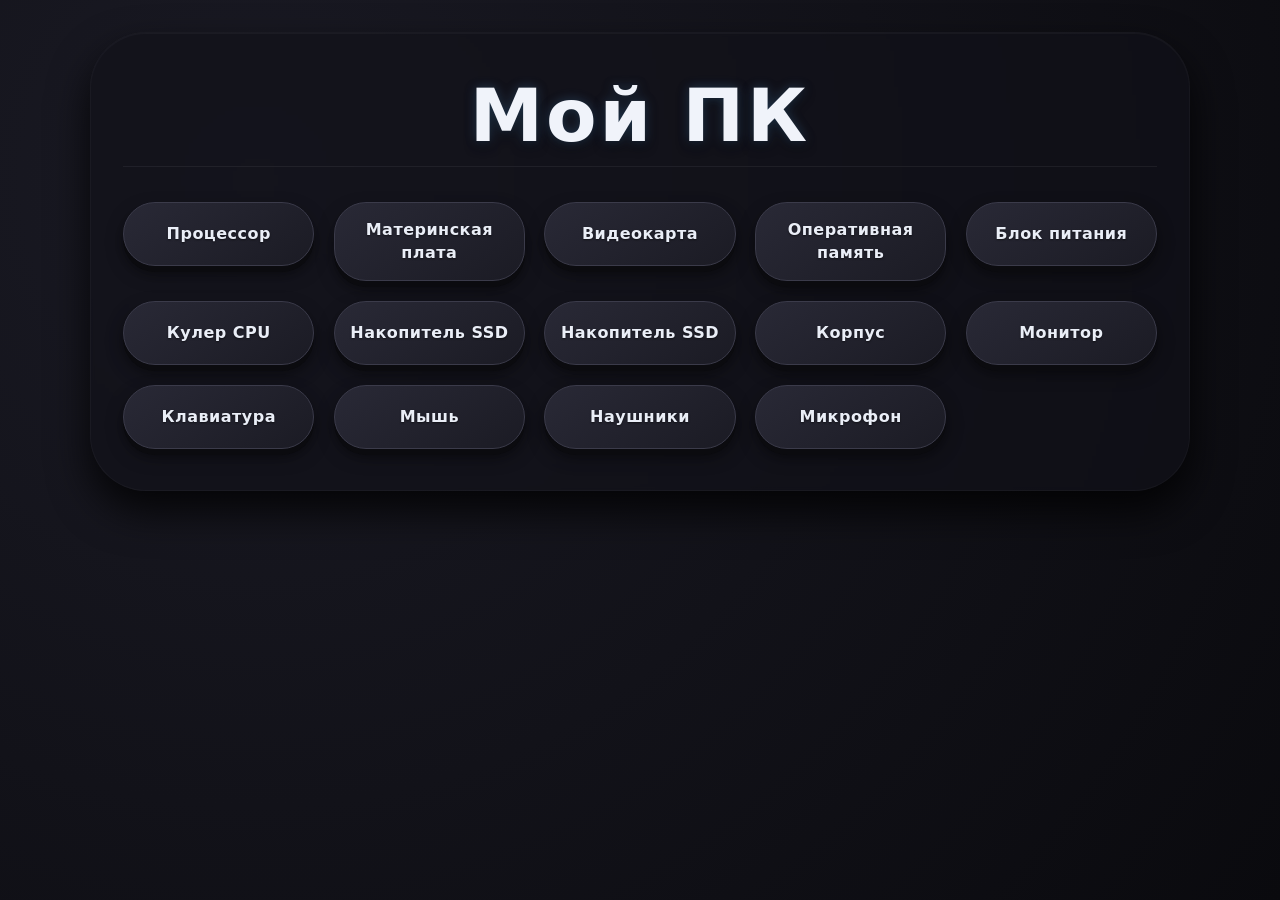
==== commit 33cc47cd: "pc.html" ====
--- a/pc.html
+++ b/pc.html
@@ -117,7 +117,7 @@
         }
 
         .spoiler-panel.active {
-            max-height: 800px;
+            max-height: 750px;
             opacity: 1;
             margin-top: 0.6rem;
             padding: 0.8rem 0.8rem 1.2rem;
@@ -133,30 +133,20 @@
             width: 100%;
         }
 
-        /* описание над картинкой */
+        /* ОПИСАНИЕ НАД КАРТИНКОЙ */
         .spoiler-description {
             color: #c8d6f0;
             font-size: 0.95rem;
             font-weight: 450;
             text-align: center;
+            padding: 0.2rem 0.4rem;
+            line-height: 1.5;
+            width: 100%;
+            border-bottom: 1px solid rgba(255, 255, 255, 0.06);
+            padding-bottom: 0.5rem;
+            margin-bottom: 0.2rem;
             letter-spacing: 0.02em;
-            padding: 0.2rem 0.4rem;
-            border-bottom: 1px solid rgba(255, 255, 255, 0.06);
-            width: 100%;
             word-break: break-word;
-            line-height: 1.4;
-        }
-
-        .spoiler-content .img-wrapper {
-            width: 100%;
-            display: flex;
-            justify-content: center;
-            transition: all 0.25s ease;
-            cursor: zoom-in;
-        }
-
-        .spoiler-content .img-wrapper.expanded {
-            cursor: zoom-out;
         }
 
         .spoiler-content img {
@@ -169,20 +159,8 @@
             border: 1px solid #3d3d52;
             box-shadow: 0 8px 18px rgba(0, 0, 0, 0.7);
             background: #14141c;
-            transition: all 0.25s ease;
+            transition: 0.2s;
             display: block;
-        }
-
-        /* увеличенное состояние картинки (full size) */
-        .spoiler-content .img-wrapper.expanded img {
-            max-width: 100%;
-            width: 100%;
-            aspect-ratio: auto;
-            height: auto;
-            max-height: 70vh;
-            object-fit: contain;
-            border-radius: 1.2rem;
-            box-shadow: 0 0 30px rgba(80, 140, 255, 0.25);
         }
 
         .spoiler-content a {
@@ -210,21 +188,25 @@
                 padding: 1.5rem 0.8rem;
                 border-radius: 2.2rem;
             }
+
             .buttons-grid {
                 grid-template-columns: 1fr 1fr;
                 gap: 0.9rem;
             }
+
             .accordion-btn {
                 font-size: 0.9rem;
                 padding: 0.8rem 0.4rem;
                 min-height: 56px;
                 border-radius: 1.8rem;
             }
+
             .spoiler-content img {
                 max-width: 150px;
             }
-            .spoiler-content .img-wrapper.expanded img {
-                max-width: 100%;
+
+            .spoiler-panel.active {
+                max-height: 650px;
             }
         }
 
@@ -254,22 +236,91 @@
 
     <script>
         (function() {
-            const items = [
-                { label: "Процессор", img: "img/pc/amd.jpg", description: "AMD Ryzen 5 5600 (AM4, 6 ядер, 12 потоков, 3.5 ГГц)", linkText: "AMD Ryzen5 5600", linkUrl: "https://www.citilink.ru/product/processor-amd-ryzen-5-5600-am4-oem-100-000000927-1970792/" },
-                { label: "Материнская плата", img: "img/pc/mother_board.png", description: "Gigabyte B550M AORUS ELITE (AM4, AMD B550, mATX)", linkText: "Gigabyte B550M AORUS ELITE", linkUrl: "https://www.gigabyte.com/Motherboard/B550M-AORUS-ELITE-rev-10-11-12" },
-                { label: "Видеокарта", img: "img/pc/zotac.jpg", description: "ZOTAC GAMING GeForce RTX 4070 Twin Edge 12 ГБ", linkText: "ZOTAC GAMING RTX 4070 Twin Edge", linkUrl: "https://www.zotac.com/ru/product/graphics_card/zotac-gaming-geforce-rtx-4070-twin-edge-0" },
-                { label: "Оперативная память", img: "img/pc/kingston.jpg", description: "Kingston Fury DDR4-3600 32 ГБ (2×16)", linkText: "Kingston Fury DDR4-3600 2x16", linkUrl: "https://www.citilink.ru/product/operativnaya-pamyat-kingston-fury-beast-black-kf436c18bb-16-ddr4-1x-16-1560752/" },
-                { label: "Блок питания", img: "img/pc/power_unit.webp", description: "MONTECH CENTURY 550, 550 Вт, 80+ Bronze", linkText: "MONTECH CENTURY 550", linkUrl: "https://www.dns-shop.ru/product/995d23083bbaed20" },
-                { label: "Кулер CPU", img: "img/pc/cooler.webp", description: "DEEPCOOL GAMMAXX 400K (LGA1700, 120 мм)", linkText: "DEEPCOOL GAMMAXX 400K", linkUrl: "https://www.dns-shop.ru/product/062d3b5b622bed20" },
-                { label: "Накопитель SSD (256 ГБ)", img: "img/pc/NVMe_256.webp", description: "256 ГБ M.2 NVMe Patriot P300", linkText: "Patriot P300 256 ГБ", linkUrl: "https://www.dns-shop.ru/product/537ef8e45c183332" },
-                { label: "Накопитель SSD (1 ТБ)", img: "img/pc/NVMe_1000.webp", description: "1000 ГБ M.2 NVMe ADATA XPG GAMMIX S11 Pro", linkText: "ADATA XPG GAMMIX S11 Pro 1ТБ", linkUrl: "https://www.dns-shop.ru/product/134e19be243b1b80" },
-                { label: "Корпус", img: "img/pc/corpus.webp", description: "PowerCase Mistral Micro D3B ARGB V2 (черный)", linkText: "PowerCase Mistral Micro D3B", linkUrl: "https://www.dns-shop.ru/product/7e2fcf84847e8a40/" },
-                { label: "Монитор", img: "img/pc/monik2.webp", description: "MSI MAG 275QF E21, 27\", IPS, 165 Гц", linkText: "MSI MAG 275QF E21", linkUrl: "https://ru.msi.com/Monitor/MAG-275QF-E21/Overview" },
-                { label: "Клавиатура", img: "img/pc/klava.webp", description: "Redragon Caraxes Pro (60%, механическая)", linkText: "Redragon Caraxes Pro", linkUrl: "https://redragon.ru/catalog/keyboards/10686?ysclid=mbj3zofi4n479313654" },
-                { label: "Мышь", img: "img/pc/mouse.png", description: "DELUX M800DC (PAW3370, игровая)", linkText: "DELUX M800DC", linkUrl: "https://www.deluxworld.com/en-pro-detail-M800pro.html" },
-                { label: "Наушники", img: "img/pc/headphones.jpg", description: "Razer Barracuda X (беспроводные, 7.1)", linkText: "Razer Barracuda X", linkUrl: "https://www.razer.ru/product/gameaudio/razer-barracuda-x?sku=RZ04-04430100-R3M1" },
-                { label: "Микрофон", img: "img/pc/Microphone.jpg", description: "FIFINE AmpliGame A6V (USB, кардиоидный)", linkText: "FIFINE AmpliGame A6V", linkUrl: "https://fifinemicrophone.com/products/fifine-ampligame-a6v-usb-microphone" }
-            ];
+            const items = [{
+                label: "Процессор",
+                img: "img/pc/amd.jpg",
+                description: "Мощный 6-ядерный процессор для игр и работы",
+                linkText: "AMD Ryzen5 5600",
+                linkUrl: "https://www.citilink.ru/product/processor-amd-ryzen-5-5600-am4-oem-100-000000927-1970792/"
+            }, {
+                label: "Материнская плата",
+                img: "img/pc/mother_board.png",
+                description: "Надёжная плата с поддержкой PCIe 4.0 и RGB",
+                linkText: "Gigabyte B550M AORUS ELITE",
+                linkUrl: "https://www.gigabyte.com/Motherboard/B550M-AORUS-ELITE-rev-10-11-12"
+            }, {
+                label: "Видеокарта",
+                img: "img/pc/zotac.jpg",
+                description: "Игровая видеокарта с 12 ГБ памяти и DLSS 3",
+                linkText: "ZOTAC GAMING GeForce RTX 4070 Twin Edge",
+                linkUrl: "https://www.zotac.com/ru/product/graphics_card/zotac-gaming-geforce-rtx-4070-twin-edge-0"
+            }, {
+                label: "Оперативная память",
+                img: "img/pc/kingston.jpg",
+                description: "32 ГБ DDR4 с частотой 3600 МГц для максимальной производительности",
+                linkText: "Kingston Fury DDR4-3600 2x16 ГБ",
+                linkUrl: "https://www.citilink.ru/product/operativnaya-pamyat-kingston-fury-beast-black-kf436c18bb-16-ddr4-1x-16-1560752/"
+            }, {
+                label: "Блок питания",
+                img: "img/pc/power_unit.webp",
+                description: "Надёжный блок питания мощностью 550 Вт",
+                linkText: "MONTECH CENTURY 550",
+                linkUrl: "https://www.dns-shop.ru/product/995d23083bbaed20"
+            }, {
+                label: "Кулер CPU",
+                img: "img/pc/cooler.webp",
+                description: "Эффективное воздушное охлаждение для процессора",
+                linkText: "DEEPCOOL GAMMAXX 400K",
+                linkUrl: "https://www.dns-shop.ru/product/062d3b5b622bed20"
+            }, {
+                label: "Накопитель SSD",
+                img: "img/pc/NVMe_256.webp",
+                description: "Быстрый M.2 накопитель для системы и программ",
+                linkText: "256 ГБ Patriot P300",
+                linkUrl: "https://www.dns-shop.ru/product/537ef8e45c183332"
+            }, {
+                label: "Накопитель SSD",
+                img: "img/pc/NVMe_1000.webp",
+                description: "Скоростной M.2 накопитель для игр и данных",
+                linkText: "1000 ГБ ADATA XPG GAMMIX S11 Pro",
+                linkUrl: "https://www.dns-shop.ru/product/134e19be243b1b80"
+            }, {
+                label: "Корпус",
+                img: "img/pc/corpus.webp",
+                description: "Стильный корпус с ARGB-подсветкой и хорошей вентиляцией",
+                linkText: "PowerCase Mistral Micro D3B ARGB",
+                linkUrl: "https://www.dns-shop.ru/product/7e2fcf84847e8a40/"
+            }, {
+                label: "Монитор",
+                img: "img/pc/monik2.webp",
+                description: "27-дюймовый монитор с частотой 180 Гц и IPS-матрицей",
+                linkText: "MSI MAG 275QF E21",
+                linkUrl: "https://ru.msi.com/Monitor/MAG-275QF-E21/Overview"
+            }, {
+                label: "Клавиатура",
+                img: "img/pc/klava.webp",
+                description: "Компактная 60% клавиатура с механическими переключателями",
+                linkText: "Redragon Caraxes Pro",
+                linkUrl: "https://redragon.ru/catalog/keyboards/10686?ysclid=mbj3zofi4n479313654"
+            }, {
+                label: "Мышь",
+                img: "img/pc/mouse.png",
+                description: "Игровая мышь с сенсором PAW3370 и лёгким весом",
+                linkText: "DELUX M800DC",
+                linkUrl: "https://www.deluxworld.com/en-pro-detail-M800pro.html"
+            }, {
+                label: "Наушники",
+                img: "img/pc/headphones.jpg",
+                description: "Беспроводные игровые наушники с качественным звуком",
+                linkText: "Razer Barracuda X",
+                linkUrl: "https://www.razer.ru/product/gameaudio/razer-barracuda-x?sku=RZ04-04430100-R3M1"
+            }, {
+                label: "Микрофон",
+                img: "img/pc/Microphone.jpg",
+                description: "USB-микрофон для стримов и голосового общения",
+                linkText: "FIFINE AmpliGame A6V",
+                linkUrl: "https://fifinemicrophone.com/products/fifine-ampligame-a6v-usb-microphone"
+            }];
 
             const grid = document.getElementById('buttonGrid');
             if (!grid) return;
@@ -291,14 +342,10 @@
                 const content = document.createElement('div');
                 content.className = 'spoiler-content';
 
-                // --- ОПИСАНИЕ (текст над картинкой) ---
-                const desc = document.createElement('div');
+                // ОПИСАНИЕ НАД КАРТИНКОЙ
+                const desc = document.createElement('p');
                 desc.className = 'spoiler-description';
-                desc.textContent = item.description || item.label;
-
-                // --- ОБЕРТКА ДЛЯ КАРТИНКИ (чтобы управлять увеличением) ---
-                const wrapper = document.createElement('div');
-                wrapper.className = 'img-wrapper';
+                desc.textContent = item.description;
 
                 const img = document.createElement('img');
                 img.src = item.img;
@@ -306,36 +353,20 @@
                 img.loading = 'lazy';
                 img.style.backgroundColor = '#1e1e2a';
 
-                wrapper.appendChild(img);
-
-                // --- ССЫЛКА ---
                 const link = document.createElement('a');
                 link.href = item.linkUrl;
                 link.textContent = item.linkText;
                 link.target = '_blank';
                 link.rel = 'noopener noreferrer';
 
-                // Собираем контент: описание, картинка, ссылка
                 content.appendChild(desc);
-                content.appendChild(wrapper);
+                content.appendChild(img);
                 content.appendChild(link);
-
                 panel.appendChild(content);
+
                 card.appendChild(btn);
                 card.appendChild(panel);
 
-                // --- ЛОГИКА УВЕЛИЧЕНИЯ КАРТИНКИ ПО КЛИКУ ---
-                wrapper.addEventListener('click', function(e) {
-                    e.stopPropagation(); // чтобы не закрывать спойлер
-                    const isExpanded = wrapper.classList.contains('expanded');
-                    if (isExpanded) {
-                        wrapper.classList.remove('expanded');
-                    } else {
-                        wrapper.classList.add('expanded');
-                    }
-                });
-
-                // --- КЛИК ПО КНОПКЕ (аккордеон) ---
                 btn.addEventListener('click', function(e) {
                     e.stopPropagation();
                     const isActive = panel.classList.contains('active');
@@ -345,9 +376,6 @@
                             p.classList.remove('active');
                             const prevBtn = p.closest('.button-card')?.querySelector('.accordion-btn');
                             if (prevBtn) prevBtn.setAttribute('aria-expanded', 'false');
-                            // также сбрасываем увеличение у закрытых панелей (опционально)
-                            const wrapperInside = p.querySelector('.img-wrapper');
-                            if (wrapperInside) wrapperInside.classList.remove('expanded');
                         }
                     });
 
@@ -357,8 +385,6 @@
                     } else {
                         panel.classList.remove('active');
                         btn.setAttribute('aria-expanded', 'false');
-                        // при закрытии спойлера сбрасываем увеличение картинки
-                        wrapper.classList.remove('expanded');
                     }
                 });
 
@@ -372,4 +398,4 @@
         })();
     </script>
 </body>
-</html>+</html>
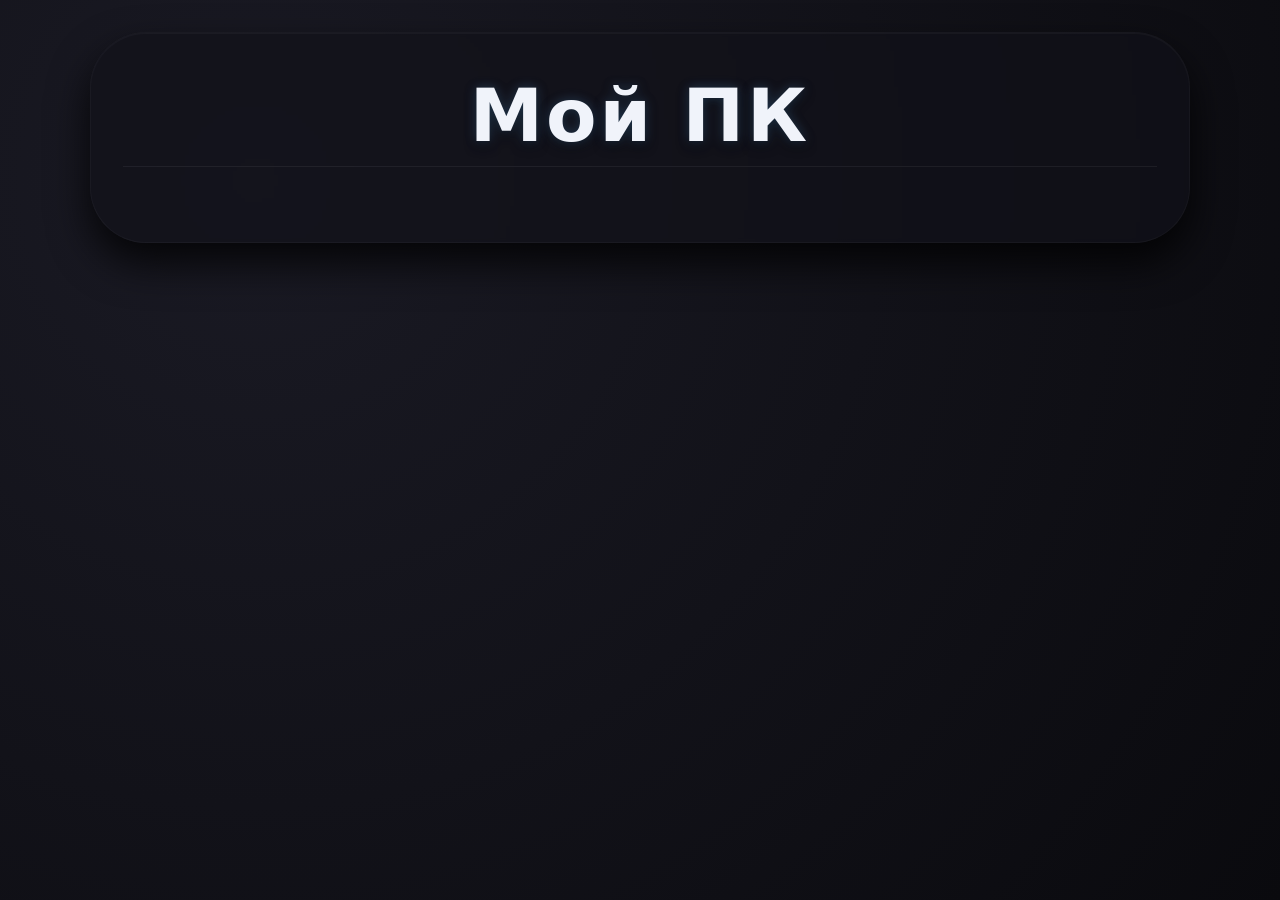
==== commit 8f46ade4: "pc.html" ====
--- a/pc.html
+++ b/pc.html
@@ -117,7 +117,7 @@
         }
 
         .spoiler-panel.active {
-            max-height: 750px;
+            max-height: 800px;
             opacity: 1;
             margin-top: 0.6rem;
             padding: 0.8rem 0.8rem 1.2rem;
@@ -133,7 +133,6 @@
             width: 100%;
         }
 
-        /* ОПИСАНИЕ НАД КАРТИНКОЙ */
         .spoiler-description {
             color: #c8d6f0;
             font-size: 0.95rem;
@@ -153,8 +152,8 @@
             width: 100%;
             max-width: 220px;
             height: auto;
-            aspect-ratio: 1 / 1;
-            object-fit: cover;
+            aspect-ratio: auto;
+            object-fit: contain;
             border-radius: 1.4rem;
             border: 1px solid #3d3d52;
             box-shadow: 0 8px 18px rgba(0, 0, 0, 0.7);
@@ -206,7 +205,7 @@
             }
 
             .spoiler-panel.active {
-                max-height: 650px;
+                max-height: 700px;
             }
         }
 
@@ -239,85 +238,85 @@
             const items = [{
                 label: "Процессор",
                 img: "img/pc/amd.jpg",
-                description: "Мощный 6-ядерный процессор для игр и работы",
+                description: "AMD Ryzen 5 5600 (AM4, 6 ядер, 12 потоков, 3.5 ГГц)",
                 linkText: "AMD Ryzen5 5600",
                 linkUrl: "https://www.citilink.ru/product/processor-amd-ryzen-5-5600-am4-oem-100-000000927-1970792/"
             }, {
                 label: "Материнская плата",
                 img: "img/pc/mother_board.png",
-                description: "Надёжная плата с поддержкой PCIe 4.0 и RGB",
+                description: "Gigabyte B550M AORUS ELITE, SocketAM4, AMD B550, mATX, Ret",
                 linkText: "Gigabyte B550M AORUS ELITE",
                 linkUrl: "https://www.gigabyte.com/Motherboard/B550M-AORUS-ELITE-rev-10-11-12"
             }, {
                 label: "Видеокарта",
                 img: "img/pc/zotac.jpg",
-                description: "Игровая видеокарта с 12 ГБ памяти и DLSS 3",
-                linkText: "ZOTAC GAMING GeForce RTX 4070 Twin Edge",
+                description: "ZOTAC GAMING GeForce RTX 4070 Twin Edge 12 r5 (2t-D40700e10m)",
+                linkText: "ZOTAC GAMING GeForce RTX 4070 Twin Edge 12 ГБ",
                 linkUrl: "https://www.zotac.com/ru/product/graphics_card/zotac-gaming-geforce-rtx-4070-twin-edge-0"
             }, {
                 label: "Оперативная память",
                 img: "img/pc/kingston.jpg",
-                description: "32 ГБ DDR4 с частотой 3600 МГц для максимальной производительности",
-                linkText: "Kingston Fury DDR4-3600 2x16 ГБ",
+                description: "Kingston Fury DDR4-3600 32 ГБ (2×16) (KF436C18BB/16×2)",
+                linkText: "Kingston Fury DDR4-3600 32 ГБ (2×16)ГБ",
                 linkUrl: "https://www.citilink.ru/product/operativnaya-pamyat-kingston-fury-beast-black-kf436c18bb-16-ddr4-1x-16-1560752/"
             }, {
                 label: "Блок питания",
                 img: "img/pc/power_unit.webp",
-                description: "Надёжный блок питания мощностью 550 Вт",
-                linkText: "MONTECH CENTURY 550",
+                description: "MONTECH CENTURY 550, 550 Вт, 80+ Bronze",
+                linkText: "MONTECH CENTURY 550 [CENTURY 550]",
                 linkUrl: "https://www.dns-shop.ru/product/995d23083bbaed20"
             }, {
                 label: "Кулер CPU",
                 img: "img/pc/cooler.webp",
-                description: "Эффективное воздушное охлаждение для процессора",
-                linkText: "DEEPCOOL GAMMAXX 400K",
+                description: "DEEPCOOL GAMMAXX 400K (LGA1700, 120 мм)",
+                linkText: "DEEPCOOL GAMMAXX 400K [LGA1700] [DP-MCH4-GMX400V2-K]",
                 linkUrl: "https://www.dns-shop.ru/product/062d3b5b622bed20"
             }, {
-                label: "Накопитель SSD",
+                label: "Накопитель SSD (256 ГБ)",
                 img: "img/pc/NVMe_256.webp",
-                description: "Быстрый M.2 накопитель для системы и программ",
-                linkText: "256 ГБ Patriot P300",
+                description: "256 ГБ M.2 NVMe Patriot P300",
+                linkText: "256 ГБ M.2 NVMe накопитель Patriot P300 [P300P256GM28]",
                 linkUrl: "https://www.dns-shop.ru/product/537ef8e45c183332"
             }, {
-                label: "Накопитель SSD",
+                label: "Накопитель SSD (1 ТБ)",
                 img: "img/pc/NVMe_1000.webp",
-                description: "Скоростной M.2 накопитель для игр и данных",
-                linkText: "1000 ГБ ADATA XPG GAMMIX S11 Pro",
+                description: "1000 ГБ M.2 NVMe ADATA XPG GAMMIX S11 Pro",
+                linkText: "1000 ГБ M.2 NVMe накопитель ADATA XPG GAMMIX S11 Pro [AGAMMIXS11P-1TT-C]",
                 linkUrl: "https://www.dns-shop.ru/product/134e19be243b1b80"
             }, {
                 label: "Корпус",
                 img: "img/pc/corpus.webp",
-                description: "Стильный корпус с ARGB-подсветкой и хорошей вентиляцией",
-                linkText: "PowerCase Mistral Micro D3B ARGB",
+                description: "PowerCase Mistral Micro D3B ARGB V2 (черный)",
+                linkText: "PowerCase Mistral Micro D3B ARGB V2 [CMMDB-A3-V2] черный",
                 linkUrl: "https://www.dns-shop.ru/product/7e2fcf84847e8a40/"
             }, {
                 label: "Монитор",
                 img: "img/pc/monik2.webp",
-                description: "27-дюймовый монитор с частотой 180 Гц и IPS-матрицей",
-                linkText: "MSI MAG 275QF E21",
+                description: "MSI MAG 275QF E21, 27", IPS, 210 Гц",
+                linkText: "MSI MAG 275QF E21 27'",
                 linkUrl: "https://ru.msi.com/Monitor/MAG-275QF-E21/Overview"
             }, {
                 label: "Клавиатура",
                 img: "img/pc/klava.webp",
-                description: "Компактная 60% клавиатура с механическими переключателями",
-                linkText: "Redragon Caraxes Pro",
+                description: "Redragon Caraxes Pro (60%, механическая)",
+                linkText: "Redragon Caraxes Pro(60%)",
                 linkUrl: "https://redragon.ru/catalog/keyboards/10686?ysclid=mbj3zofi4n479313654"
             }, {
                 label: "Мышь",
                 img: "img/pc/mouse.png",
-                description: "Игровая мышь с сенсором PAW3370 и лёгким весом",
-                linkText: "DELUX M800DC",
+                description: "DELUX M800DC (PAW3370, игровая)",
+                linkText: "DELUX M800DC(PAW3370)",
                 linkUrl: "https://www.deluxworld.com/en-pro-detail-M800pro.html"
             }, {
                 label: "Наушники",
                 img: "img/pc/headphones.jpg",
-                description: "Беспроводные игровые наушники с качественным звуком",
+                description: "Razer Barracuda X (беспроводные, 7.1)",
                 linkText: "Razer Barracuda X",
                 linkUrl: "https://www.razer.ru/product/gameaudio/razer-barracuda-x?sku=RZ04-04430100-R3M1"
             }, {
                 label: "Микрофон",
                 img: "img/pc/Microphone.jpg",
-                description: "USB-микрофон для стримов и голосового общения",
+                description: "FIFINE AmpliGame A6V (USB, кардиоидный)",
                 linkText: "FIFINE AmpliGame A6V",
                 linkUrl: "https://fifinemicrophone.com/products/fifine-ampligame-a6v-usb-microphone"
             }];
@@ -342,7 +341,6 @@
                 const content = document.createElement('div');
                 content.className = 'spoiler-content';
 
-                // ОПИСАНИЕ НАД КАРТИНКОЙ
                 const desc = document.createElement('p');
                 desc.className = 'spoiler-description';
                 desc.textContent = item.description;
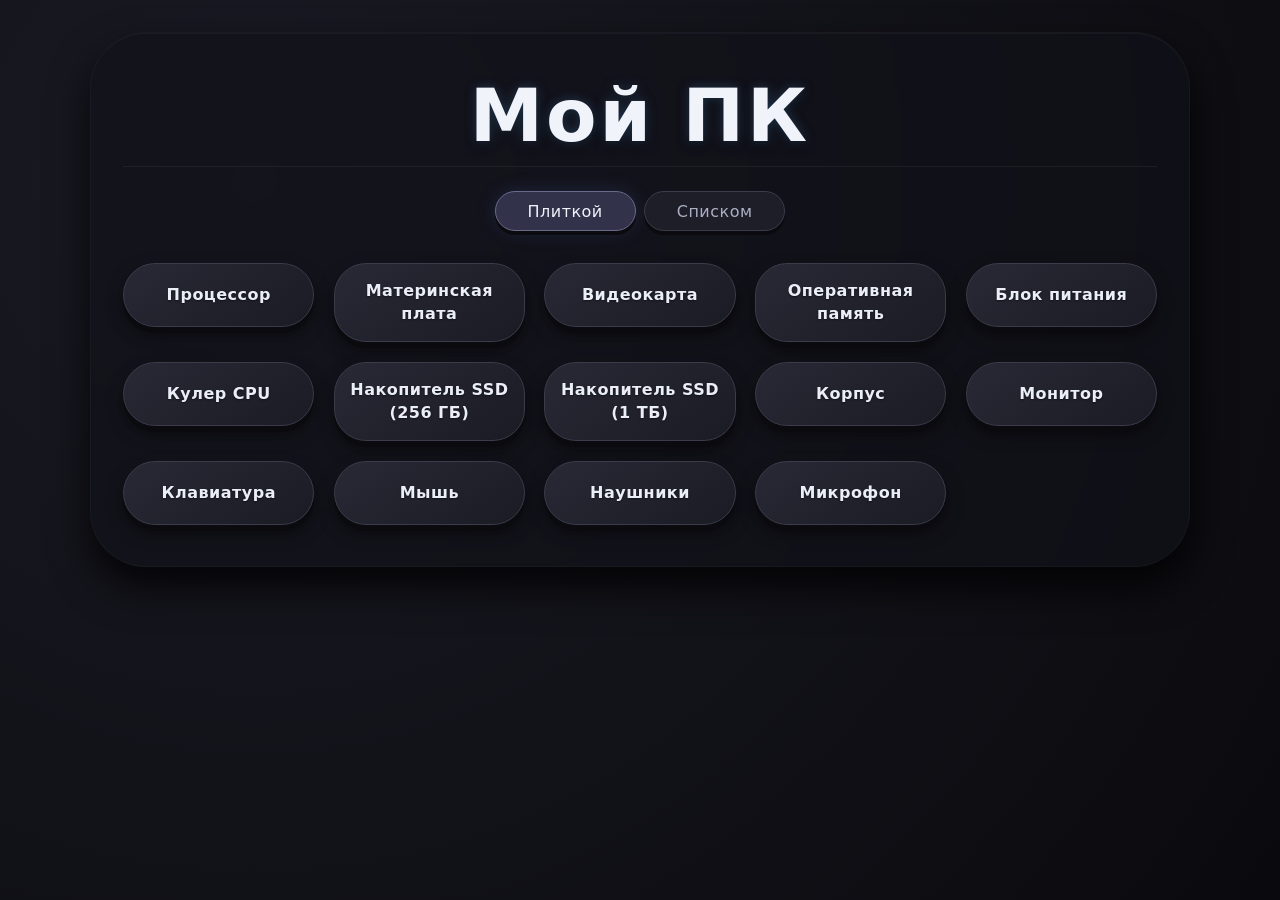
==== commit 11af9801: "pc.html" ====
--- a/pc.html
+++ b/pc.html
@@ -42,12 +42,56 @@
             letter-spacing: 0.04em;
             color: #f0f3fa;
             text-shadow: 0 0 12px rgba(100, 180, 255, 0.25), 0 4px 12px rgba(0, 0, 0, 0.6);
-            margin-bottom: 2.2rem;
+            margin-bottom: 1.5rem;
             padding-bottom: 0.5rem;
             border-bottom: 1px solid rgba(255, 255, 255, 0.06);
             word-break: break-word;
         }
 
+        /* ВКЛАДКИ */
+        .tabs {
+            display: flex;
+            gap: 0.5rem;
+            justify-content: center;
+            margin-bottom: 2rem;
+        }
+
+        .tab-btn {
+            padding: 0.6rem 2rem;
+            background: #1e1e28;
+            border: 1px solid #3b3b4a;
+            border-radius: 2rem;
+            color: #aab0c4;
+            font-size: 1rem;
+            font-weight: 500;
+            cursor: pointer;
+            transition: all 0.25s ease;
+            letter-spacing: 0.03em;
+            box-shadow: 0 4px 0 #0b0b0f;
+        }
+
+        .tab-btn:hover {
+            background: #2a2a3a;
+            color: #d6dff5;
+            transform: translateY(-1px);
+        }
+
+        .tab-btn.active {
+            background: #32324a;
+            color: #f0f3fa;
+            border-color: #6a6a8a;
+            box-shadow: 0 4px 0 #0b0b0f, 0 0 20px rgba(100, 150, 255, 0.15);
+        }
+
+        .tab-content {
+            display: none;
+        }
+
+        .tab-content.active {
+            display: block;
+        }
+
+        /* СЕТКА КНОПОК (вкладка "Плиткой") */
         .buttons-grid {
             display: grid;
             grid-template-columns: repeat(auto-fill, minmax(200px, 1fr));
@@ -182,6 +226,77 @@
             text-shadow: 0 0 6px rgba(100, 170, 255, 0.3);
         }
 
+        .spoiler-panel:not(.active) .spoiler-content {
+            pointer-events: none;
+        }
+
+        /* ===== ВКЛАДКА "СПИСКОМ" ===== */
+        .list-view {
+            display: flex;
+            flex-direction: column;
+            gap: 0.5rem;
+            padding: 0.2rem 0;
+        }
+
+        .list-item {
+            display: flex;
+            justify-content: space-between;
+            align-items: center;
+            padding: 0.8rem 1.2rem;
+            background: rgba(26, 26, 36, 0.6);
+            border-radius: 1.2rem;
+            border: 1px solid rgba(255, 255, 255, 0.04);
+            transition: background 0.2s ease;
+            flex-wrap: wrap;
+            gap: 0.5rem;
+        }
+
+        .list-item:hover {
+            background: rgba(40, 40, 56, 0.7);
+        }
+
+        .list-item .item-label {
+            font-weight: 700;
+            color: #e8ecf7;
+            font-size: 1rem;
+            letter-spacing: 0.02em;
+            min-width: 140px;
+        }
+
+        .list-item .item-link {
+            color: #8ab3ff;
+            text-decoration: none;
+            font-weight: 450;
+            font-size: 0.95rem;
+            border-bottom: 1px dashed rgba(138, 179, 255, 0.25);
+            padding: 0.1rem 0.2rem;
+            transition: 0.2s;
+            word-break: break-word;
+            text-align: right;
+            flex: 1;
+            min-width: 120px;
+        }
+
+        .list-item .item-link:hover {
+            color: #b8d0ff;
+            border-bottom-color: #8ab3ff;
+            text-shadow: 0 0 8px rgba(100, 170, 255, 0.2);
+        }
+
+        /* Адаптация для списка */
+        @media (max-width: 600px) {
+            .list-item {
+                flex-direction: column;
+                align-items: flex-start;
+                padding: 0.7rem 1rem;
+            }
+
+            .list-item .item-link {
+                text-align: left;
+                width: 100%;
+            }
+        }
+
         @media (max-width: 480px) {
             .site-wrapper {
                 padding: 1.5rem 0.8rem;
@@ -207,6 +322,11 @@
             .spoiler-panel.active {
                 max-height: 700px;
             }
+
+            .tab-btn {
+                padding: 0.5rem 1.2rem;
+                font-size: 0.9rem;
+            }
         }
 
         @media (max-width: 380px) {
@@ -220,17 +340,28 @@
             .buttons-grid {
                 grid-template-columns: repeat(5, 1fr);
             }
-        }
-
-        .spoiler-panel:not(.active) .spoiler-content {
-            pointer-events: none;
         }
     </style>
 </head>
 <body>
     <div class="site-wrapper">
         <h1 class="main-title">Мой ПК</h1>
-        <div class="buttons-grid" id="buttonGrid"></div>
+
+        <!-- ВКЛАДКИ -->
+        <div class="tabs">
+            <button class="tab-btn active" data-tab="tab-grid">Плиткой</button>
+            <button class="tab-btn" data-tab="tab-list">Списком</button>
+        </div>
+
+        <!-- ВКЛАДКА "ПЛИТКОЙ" -->
+        <div id="tab-grid" class="tab-content active">
+            <div class="buttons-grid" id="buttonGrid"></div>
+        </div>
+
+        <!-- ВКЛАДКА "СПИСКОМ" -->
+        <div id="tab-list" class="tab-content">
+            <div class="list-view" id="listView"></div>
+        </div>
     </div>
 
     <script>
@@ -292,7 +423,7 @@
             }, {
                 label: "Монитор",
                 img: "img/pc/monik2.webp",
-                description: "MSI MAG 275QF E21, 27", IPS, 210 Гц",
+                description: "MSI MAG 275QF E21, 27\", IPS, 210 Гц",
                 linkText: "MSI MAG 275QF E21 27'",
                 linkUrl: "https://ru.msi.com/Monitor/MAG-275QF-E21/Overview"
             }, {
@@ -321,77 +452,125 @@
                 linkUrl: "https://fifinemicrophone.com/products/fifine-ampligame-a6v-usb-microphone"
             }];
 
+            // ===== РЕНДЕР ПЛИТКИ =====
             const grid = document.getElementById('buttonGrid');
-            if (!grid) return;
-
-            function createCard(item, index) {
-                const card = document.createElement('div');
-                card.className = 'button-card';
-
-                const btn = document.createElement('button');
-                btn.className = 'accordion-btn';
-                btn.textContent = item.label;
-                btn.setAttribute('aria-expanded', 'false');
-                btn.dataset.index = index;
-
-                const panel = document.createElement('div');
-                panel.className = 'spoiler-panel';
-                panel.id = `spoiler-${index}`;
-
-                const content = document.createElement('div');
-                content.className = 'spoiler-content';
-
-                const desc = document.createElement('p');
-                desc.className = 'spoiler-description';
-                desc.textContent = item.description;
-
-                const img = document.createElement('img');
-                img.src = item.img;
-                img.alt = item.label;
-                img.loading = 'lazy';
-                img.style.backgroundColor = '#1e1e2a';
-
-                const link = document.createElement('a');
-                link.href = item.linkUrl;
-                link.textContent = item.linkText;
-                link.target = '_blank';
-                link.rel = 'noopener noreferrer';
-
-                content.appendChild(desc);
-                content.appendChild(img);
-                content.appendChild(link);
-                panel.appendChild(content);
-
-                card.appendChild(btn);
-                card.appendChild(panel);
-
-                btn.addEventListener('click', function(e) {
-                    e.stopPropagation();
-                    const isActive = panel.classList.contains('active');
-
-                    document.querySelectorAll('.spoiler-panel').forEach(p => {
-                        if (p !== panel) {
-                            p.classList.remove('active');
-                            const prevBtn = p.closest('.button-card')?.querySelector('.accordion-btn');
-                            if (prevBtn) prevBtn.setAttribute('aria-expanded', 'false');
+            if (grid) {
+                function createCard(item, index) {
+                    const card = document.createElement('div');
+                    card.className = 'button-card';
+
+                    const btn = document.createElement('button');
+                    btn.className = 'accordion-btn';
+                    btn.textContent = item.label;
+                    btn.setAttribute('aria-expanded', 'false');
+                    btn.dataset.index = index;
+
+                    const panel = document.createElement('div');
+                    panel.className = 'spoiler-panel';
+                    panel.id = `spoiler-${index}`;
+
+                    const content = document.createElement('div');
+                    content.className = 'spoiler-content';
+
+                    const desc = document.createElement('p');
+                    desc.className = 'spoiler-description';
+                    desc.textContent = item.description;
+
+                    const img = document.createElement('img');
+                    img.src = item.img;
+                    img.alt = item.label;
+                    img.loading = 'lazy';
+                    img.style.backgroundColor = '#1e1e2a';
+
+                    const link = document.createElement('a');
+                    link.href = item.linkUrl;
+                    link.textContent = item.linkText;
+                    link.target = '_blank';
+                    link.rel = 'noopener noreferrer';
+
+                    content.appendChild(desc);
+                    content.appendChild(img);
+                    content.appendChild(link);
+                    panel.appendChild(content);
+
+                    card.appendChild(btn);
+                    card.appendChild(panel);
+
+                    btn.addEventListener('click', function(e) {
+                        e.stopPropagation();
+                        const isActive = panel.classList.contains('active');
+
+                        document.querySelectorAll('.spoiler-panel').forEach(p => {
+                            if (p !== panel) {
+                                p.classList.remove('active');
+                                const prevBtn = p.closest('.button-card')?.querySelector(
+                                '.accordion-btn');
+                                if (prevBtn) prevBtn.setAttribute('aria-expanded', 'false');
+                            }
+                        });
+
+                        if (!isActive) {
+                            panel.classList.add('active');
+                            btn.setAttribute('aria-expanded', 'true');
+                        } else {
+                            panel.classList.remove('active');
+                            btn.setAttribute('aria-expanded', 'false');
                         }
                     });
 
-                    if (!isActive) {
-                        panel.classList.add('active');
-                        btn.setAttribute('aria-expanded', 'true');
-                    } else {
-                        panel.classList.remove('active');
-                        btn.setAttribute('aria-expanded', 'false');
+                    return card;
+                }
+
+                items.forEach((item, idx) => {
+                    const card = createCard(item, idx);
+                    grid.appendChild(card);
+                });
+            }
+
+            // ===== РЕНДЕР СПИСКА =====
+            const listView = document.getElementById('listView');
+            if (listView) {
+                items.forEach(item => {
+                    const row = document.createElement('div');
+                    row.className = 'list-item';
+
+                    const labelSpan = document.createElement('span');
+                    labelSpan.className = 'item-label';
+                    labelSpan.textContent = item.label;
+
+                    const link = document.createElement('a');
+                    link.className = 'item-link';
+                    link.href = item.linkUrl;
+                    link.textContent = item.linkText;
+                    link.target = '_blank';
+                    link.rel = 'noopener noreferrer';
+
+                    row.appendChild(labelSpan);
+                    row.appendChild(link);
+                    listView.appendChild(row);
+                });
+            }
+
+            // ===== ПЕРЕКЛЮЧЕНИЕ ВКЛАДОК =====
+            const tabBtns = document.querySelectorAll('.tab-btn');
+            const tabContents = {
+                'tab-grid': document.getElementById('tab-grid'),
+                'tab-list': document.getElementById('tab-list')
+            };
+
+            tabBtns.forEach(btn => {
+                btn.addEventListener('click', function() {
+                    // Убираем активные классы
+                    tabBtns.forEach(b => b.classList.remove('active'));
+                    Object.values(tabContents).forEach(c => c.classList.remove('active'));
+
+                    // Активируем текущие
+                    this.classList.add('active');
+                    const targetId = this.dataset.tab;
+                    if (tabContents[targetId]) {
+                        tabContents[targetId].classList.add('active');
                     }
                 });
-
-                return card;
-            }
-
-            items.forEach((item, idx) => {
-                const card = createCard(item, idx);
-                grid.appendChild(card);
             });
         })();
     </script>
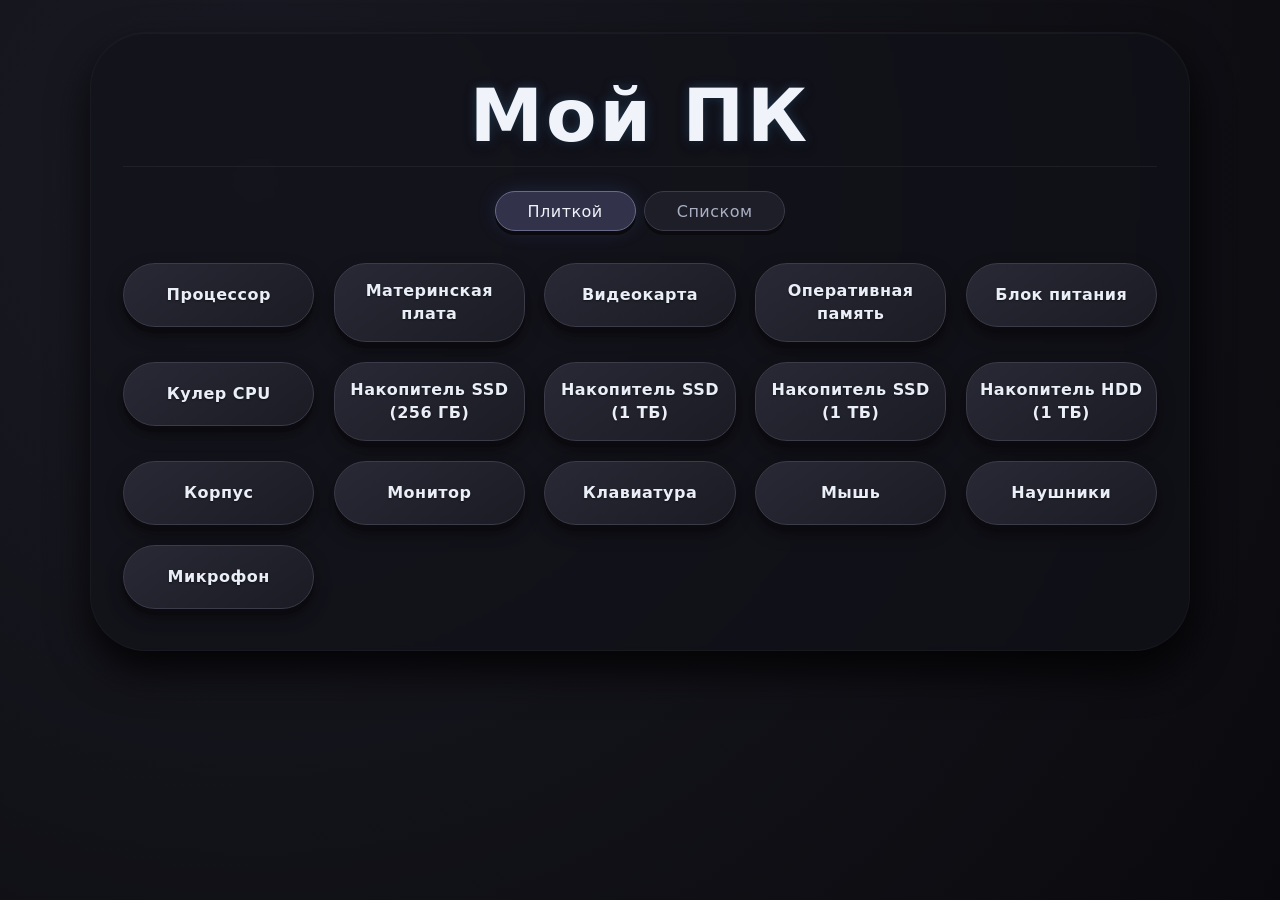
==== commit c353eef3: "pc.html" ====
--- a/pc.html
+++ b/pc.html
@@ -415,6 +415,18 @@
                 linkText: "1000 ГБ M.2 NVMe накопитель ADATA XPG GAMMIX S11 Pro [AGAMMIXS11P-1TT-C]",
                 linkUrl: "https://www.dns-shop.ru/product/134e19be243b1b80"
             }, {
+                label: "Накопитель SSD (1 ТБ)",
+                img: "img/pc/wdgren1tb.webp",
+                description: "SSD Western Digital Green 1 Тб 2.5' SATA 6 Гбит/с",
+                linkText: "SSD Western Digital Green 1 Тб",
+                linkUrl: "https://market.yandex.ru/cc/AcmhUT"
+            },{
+                label: "Накопитель HDD (1 ТБ)",
+                img: "img/pc/wdbluehdd1tb.webp",
+                description: "1 ТБ Жесткий диск WD Blue [WD10EZEX]",
+                linkText: "1 ТБ Жесткий диск WD Blue",
+                linkUrl: "https://www.dns-shop.ru/product/c9fb736ee65bed20/1-tb-zestkij-disk-wd-blue-wd10ezex/"
+            },{
                 label: "Корпус",
                 img: "img/pc/corpus.webp",
                 description: "PowerCase Mistral Micro D3B ARGB V2 (черный)",
